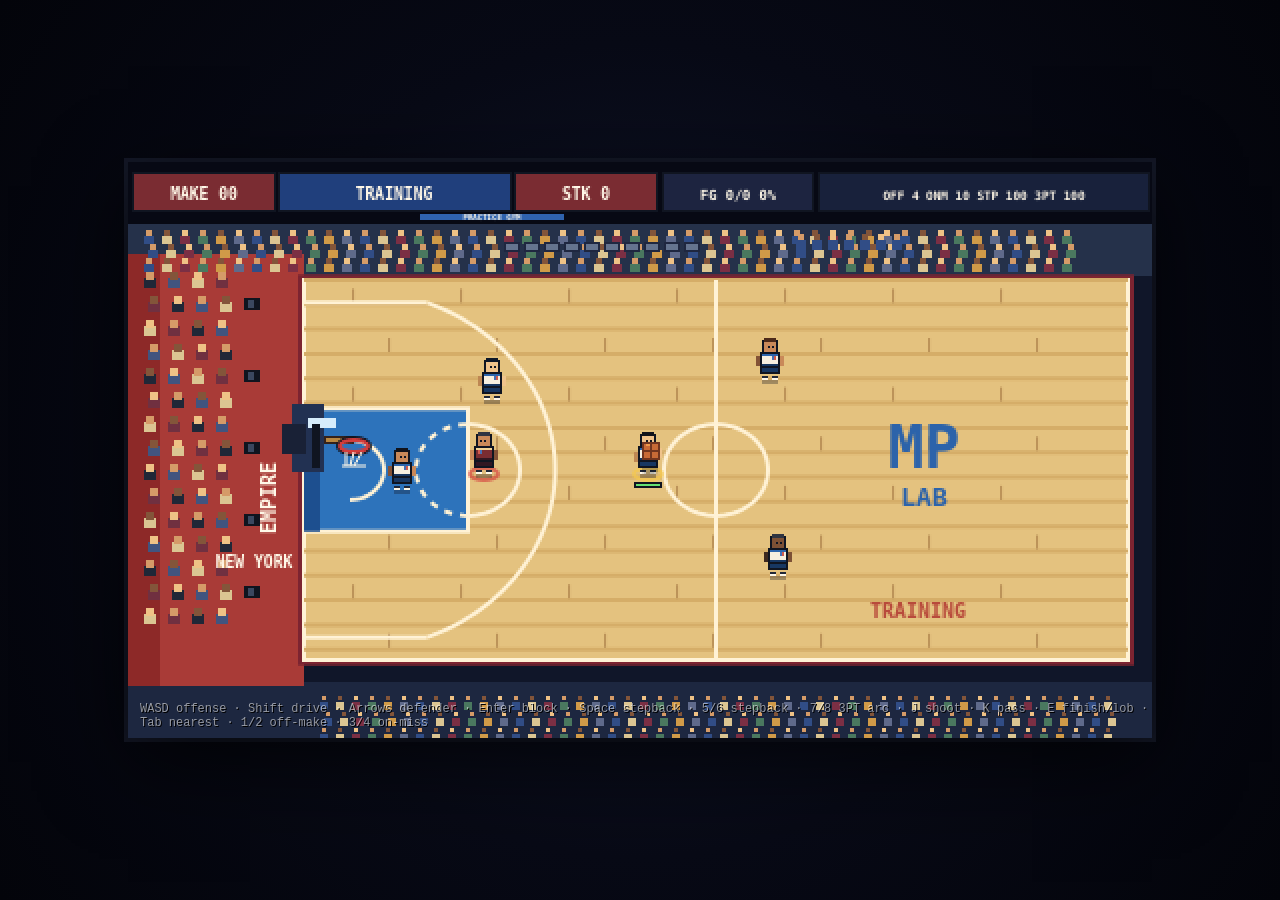
==== hooplab-training-reboot.html @ 099a9727 "actual first commit" ====
<!doctype html>
<html lang="en">
  <head>
    <meta charset="utf-8" />
    <meta name="viewport" content="width=device-width, initial-scale=1" />
    <title>HoopLab Training Reboot</title>
    <style>
      :root {
        --bg: #050711;
      }
      html, body {
        margin: 0;
        height: 100%; 
        background:
          radial-gradient(circle at center, #10162d 0%, #070915 52%, #03040a 100%);
        overflow: hidden;
        font-family: ui-monospace, SFMono-Regular, Menlo, Consolas, "Liberation Mono", monospace;
      }
      body {
        display: grid;
        place-items: center;
      }
      #shell {
        position: relative;
        width: min(100vw, 1024px);
        aspect-ratio: 16 / 9;
        box-shadow: 0 24px 80px rgba(0,0,0,.7), 0 0 0 4px #141827;
        background: #050711;
      }
      canvas {
        width: 100%;
        height: 100%;
        display: block;
        image-rendering: pixelated;
        image-rendering: crisp-edges;
      }
      #hint {
        position: absolute;
        left: 12px;
        bottom: 8px;
        color: rgba(255,255,255,.55);
        font-size: 12px;
        user-select: none;
        pointer-events: none;
        text-shadow: 1px 1px #000;
      }
    </style>
  </head> 
  <body>
    <div id="shell" tabindex="0">
      <canvas id="game" width="1024" height="576"></canvas>
      <div id="hint">WASD offense · Shift drive · Arrows defender · Enter block · Space stepback · 5/6 stepback · 7/8 3PT arc · J shoot · K pass · E finish/lob · Tab nearest · 1/2 off-make · 3/4 on-miss</div>
    </div>
    <script type="module">
// ===== config.js =====
const VW = 512;
const VH = 288;
const DISPLAY_W = 1024;
const DISPLAY_H = 576;
// Court markings are laid out to true NBA proportions.
// Scale: court width (sideline to sideline) = 50 ft = (bottom - top) = 216 px,
// so 1 ft = 4.32 px. All distances below are that scale measured from the
// baseline (x = left) or the centre line (y = centerY):
//   rim center        5.25 ft from baseline -> 88 + 22.7 = 111
//   backboard         4 ft   from baseline -> 88 + 17.3 = 105
//   free-throw line   19 ft  from baseline -> 88 + 82.1 = 170
//   lane (paint)      16 ft wide           -> +/- 34.6 about centerY = 119..189
//   free-throw circle 6 ft radius          -> 26 (drawn in render)
//   3-pt arc          23.75 ft radius      -> 103
//   restricted arc    4 ft radius          -> 17
//   center circle     6 ft radius          -> 26 (drawn in render)
const COURT = {
    left: 88,
    right: 500,
    top: 46,
    bottom: 262,
    centerX: 294,
    centerY: 154,
    rim: { x: 111, y: 154 },
    backboardX: 105,
    paintLeft: 88,
    paintRight: 170,
    paintTop: 119,
    paintBottom: 189,
    freeThrowX: 170,
    threeRadius: 103,
    restrictedRadius: 17,
    playableLeft: 98,
    playableRight: 490,
    playableTop: 56,
    playableBottom: 252
};
const GAME = {
    playerRadius: 5,
    walkSpeed: 76,
    sprintSpeed: 112,
    accel: 660,
    friction: 0.045,
    ballRadius: 4,
    maxChargeTime: 0.37,
    greenCenter: 0.76,
    passDurationMin: 0.15,
    passDurationMax: 0.42,
    lobDuration: 0.72,
    shotBaseDuration: 0.58,
    resetDelay: 0.85
};
const COLORS = {
    bg0: '#050711',
    crowdBack: '#101629',
    crowdSeat: '#242b43',
    sidelineBlue: '#1e4f91',
    sidelineBlueDark: '#12336b',
    hudInk: '#070914',
    hudBlue: '#203f7c',
    hudBlue2: '#2f62ad',
    hudRed: '#7a2c32',
    hudGold: '#cfa34a',
    ink: '#101521',
    ink2: '#17223b',
    brownInk: '#34221b',
    shadow: '#6a593f',
    wood0: '#e4c27f',
    wood1: '#d5ad68',
    wood2: '#f0d395',
    woodLine: '#b99057',
    line: '#fff2d5',
    lineDim: '#ead9b9',
    paint: '#2d73bb',
    paintDark: '#1d4f8f',
    jersey: '#f7efe0',
    jerseyShade: '#dad5c9',
    blue: '#2d65ad',
    blueDark: '#173762',
    skinLight: '#efc38b',
    skinLightShade: '#be8753',
    skinMed: '#c98959',
    skinMedShade: '#835236',
    skinDark: '#7d5135',
    skinDarkShade: '#3d281e',
    hairBlack: '#11131a',
    hairBrown: '#4c2a1a',
    hairCharcoal: '#2f3441',
    hairNavy: '#0c1628',
    ball: '#c86a36',
    ballDark: '#71351f',
    ballHi: '#ef9a4d',
    white: '#fff8e8',
    gold: '#f4c84d',
    green: '#65e071',
    red: '#d33d3c'
};

// ===== math.js =====
function clamp(v, lo, hi) {
    return Math.max(lo, Math.min(hi, v));
}
function lerp(a, b, t) {
    return a + (b - a) * t;
}
function invLerp(a, b, v) {
    return clamp((v - a) / (b - a), 0, 1);
}
function smoothstep(t) {
    t = clamp(t, 0, 1);
    return t * t * (3 - 2 * t);
}
function dist(a, b) {
    return Math.hypot(a.x - b.x, a.y - b.y);
}
function normalize(x, y) {
    const d = Math.hypot(x, y);
    if (d < 0.0001)
        return { x: 0, y: 0 };
    return { x: x / d, y: y / d };
}
function rand(min, max) {
    return min + Math.random() * (max - min);
}
function dot(a, b) {
    return a.x * b.x + a.y * b.y;
}

// ===== entities.js =====
const RESET_SPOTS = {
    PG: { x: 260, y: 154 },
    SG: { x: 321, y: 101 },
    SF: { x: 325, y: 212 },
    PF: { x: 182, y: 112 },
    C: { x: 137, y: 163 }
};
function makeCooldowns() {
    return { shoot: 0, pass: 0, lob: 0, dribble: 0, stepback: 0 };
}
function makeBall(x = 260, y = COURT.centerY) {
    return {
        x, y, z: 0,
        vx: 0, vy: 0, vz: 0,
        mode: 'loose',
        holderId: null,
        receiverId: null,
        shooterId: null,
        fromX: x,
        fromY: y,
        fromZ: 0,
        targetX: x,
        targetY: y,
        elapsed: 0,
        duration: 0.4,
        make: false,
        shotValue: 2,
        quality: 0,
        rimHit: false,
        shotStyle: 'miss',
        shotType: 'jumper',
        floater: false,
        arcScale: 0.8,
        touchedBoard: false,
        rimContacts: 0
    };
}
function rim() {
    return COURT.rim;
}

// ===== input.js =====
const KEY_MAP = {
    KeyW: 'up',
    KeyS: 'down',
    KeyA: 'left',
    KeyD: 'right',
    ArrowUp: 'defUp',
    ArrowDown: 'defDown',
    ArrowLeft: 'defLeft',
    ArrowRight: 'defRight',
    Enter: 'defBlock',
    Numpad0: 'defBlock',
    ShiftLeft: 'shift',
    ShiftRight: 'shift',
    KeyJ: 'shoot',
    KeyK: 'pass',
    KeyE: 'lob',
    KeyL: 'dribble',
    Space: 'stepback',
    Tab: 'switch',
    KeyR: 'reset',
    KeyP: 'pause',
    Digit1: 'offMakeDown',
    Digit2: 'offMakeUp',
    Digit3: 'onMissDown',
    Digit4: 'onMissUp',
    Digit5: 'stepbackDown',
    Digit6: 'stepbackUp',
    Digit7: 'threeArcDown',
    Digit8: 'threeArcUp'
};
class Input {
    down = new Set();
    pressed = new Set();
    released = new Set();
    constructor() {
        window.addEventListener('keydown', (e) => {
            const key = KEY_MAP[e.code];
            if (!key)
                return;
            if (key === 'switch' || key === 'stepback')
                e.preventDefault();
            if (!this.down.has(key))
                this.pressed.add(key);
            this.down.add(key);
        });
        window.addEventListener('keyup', (e) => {
            const key = KEY_MAP[e.code];
            if (!key)
                return;
            this.down.delete(key);
            this.released.add(key);
        });
        window.addEventListener('blur', () => {
            this.down.clear();
            this.pressed.clear();
            this.released.clear();
        });
    }
    axis() {
        const x = (this.down.has('right') ? 1 : 0) - (this.down.has('left') ? 1 : 0);
        const y = (this.down.has('down') ? 1 : 0) - (this.down.has('up') ? 1 : 0);
        return normalize(x, y);
    }
    defenderAxis() {
        const x = (this.down.has('defRight') ? 1 : 0) - (this.down.has('defLeft') ? 1 : 0);
        const y = (this.down.has('defDown') ? 1 : 0) - (this.down.has('defUp') ? 1 : 0);
        return normalize(x, y);
    }
    isDown(k) {
        return this.down.has(k);
    }
    justPressed(k) {
        return this.pressed.has(k);
    }
    justReleased(k) {
        return this.released.has(k);
    }
    endFrame() {
        this.pressed.clear();
        this.released.clear();
    }
}

// ===== physics.js =====
const HOOP_Z = 13;
const RIM_RADIUS = 7.5;
function triggerNet(state, strength, side) {
    state.netTimer = Math.max(state.netTimer, strength);
    state.netSide = clamp(side, -1, 1);
}
function finishMake(state, style, side) {
    const b = state.ball;
    state.makes += 1;
    state.streak += 1;
    state.message = { text: b.shotValue === 3 ? 'SPLASH +3' : 'BUCKET +2', ttl: 1.0 };
    const shooter = state.players.find(p => p.id === b.shooterId);
    if (shooter)
        startAction(shooter, 'celebrate', 0.42);
    triggerNet(state, style === 'swish' ? 0.56 : style === 'rim' ? 0.42 : 0.36, side);
    b.mode = 'made';
    b.fromX = b.x;
    b.fromY = b.y;
    b.fromZ = Math.max(2, b.z);
    b.targetX = rim().x + 3 + side * 1.5;
    b.targetY = rim().y + 12;
    b.elapsed = 0;
    b.duration = style === 'swish' ? 0.24 : 0.3;
    b.vx = 0;
    b.vy = 0;
    b.vz = -16;
    state.resetTimer = GAME.resetDelay;
}
function startRimRoll(state) {
    const b = state.ball;
    const hoopX = rim().x + 2;
    const hoopY = rim().y;
    b.mode = 'rimroll';
    b.elapsed = 0;
    b.duration = 0.48;
    b.fromX = Math.atan2(b.y - hoopY, b.x - hoopX);
    b.fromY = Math.random() < 0.5 ? -1 : 1; // spin direction
    b.fromZ = HOOP_Z + 1;
    b.targetX = hoopX;
    b.targetY = hoopY;
    b.rimContacts += 1;
    state.message = { text: 'AROUND THE RIM', ttl: 0.45 };
    state.screenShake = 0.12;
}
function actionProgress(p) {
    if (p.actionDuration <= 0)
        return 1;
    return clamp(p.actionElapsed / p.actionDuration, 0, 1);
}
function startAction(p, state, duration) {
    p.animState = state;
    p.actionElapsed = 0;
    p.actionDuration = duration;
}
function updatePlayerTimers(p, dt) {
    p.anim += dt;
    p.actionElapsed += dt;
    for (const key of Object.keys(p.cooldowns)) {
        p.cooldowns[key] = Math.max(0, p.cooldowns[key] - dt);
    }
    if (p.actionElapsed >= p.actionDuration) {
        if (p.animState === 'shoot' || p.animState === 'turnshot' || p.animState === 'pass' || p.animState === 'catch' || p.animState === 'layup' || p.animState === 'dunk' || p.animState === 'cross' || p.animState === 'stepback' || p.animState === 'block' || p.animState === 'drive') {
            p.animState = p.hasBall ? 'dribble' : 'idle';
            p.actionElapsed = 0;
            p.actionDuration = 0.01;
        }
        else if (p.animState === 'celebrate') {
            p.animState = p.hasBall ? 'dribble' : 'idle';
            p.actionElapsed = 0;
            p.actionDuration = 0.01;
        }
    }
}
function keepOnCourt(p) {
    p.x = clamp(p.x, COURT.playableLeft, COURT.playableRight);
    p.y = clamp(p.y, COURT.playableTop, COURT.playableBottom);
}
function resetTraining(state, message = 'TRAINING GROUND') {
    for (const p of state.players) {
        const spot = RESET_SPOTS[p.role];
        p.x = spot.x;
        p.y = spot.y;
        p.vx = 0;
        p.vy = 0;
        p.facingX = -1;
        p.facingY = 0;
        p.homeX = spot.x;
        p.homeY = spot.y;
        p.targetX = spot.x;
        p.targetY = spot.y;
        p.cutTimer = rand(0.8, 2.4);
        p.stamina = 1;
        p.pivotLocked = false;
        p.driveTimer = 0;
        p.controlled = p.role === 'PG';
        p.hasBall = p.role === 'PG';
        p.animState = p.hasBall ? 'dribble' : 'idle';
        p.actionElapsed = 0;
        p.actionDuration = 0.01;
        p.cooldowns = { shoot: 0, pass: 0, lob: 0, dribble: 0, stepback: 0 };
    }
    state.defender.x = 178;
    state.defender.y = COURT.centerY;
    state.defender.vx = 0;
    state.defender.vy = 0;
    state.defender.facingX = 1;
    state.defender.facingY = 0;
    state.defender.homeX = state.defender.x;
    state.defender.homeY = state.defender.y;
    state.defender.targetX = state.defender.x;
    state.defender.targetY = state.defender.y;
    state.defender.stamina = 1;
    state.defender.pivotLocked = false;
    state.defender.driveTimer = 0;
    state.defender.controlled = false;
    state.defender.hasBall = false;
    state.defender.animState = 'idle';
    state.defender.actionElapsed = 0;
    state.defender.actionDuration = 0.01;
    state.defender.cooldowns = { shoot: 0, pass: 0, lob: 0, dribble: 0, stepback: 0 };
    const pg = state.players.find(p => p.role === 'PG');
    if (!pg)
        throw new Error('No point guard');
    state.controlledId = pg.id;
    state.ball = {
        x: pg.x - 7,
        y: pg.y + 1,
        z: 5,
        vx: 0,
        vy: 0,
        vz: 0,
        mode: 'held',
        holderId: pg.id,
        receiverId: null,
        shooterId: null,
        fromX: pg.x,
        fromY: pg.y,
        fromZ: 0,
        targetX: pg.x,
        targetY: pg.y,
        elapsed: 0,
        duration: 0.4,
        make: false,
        shotValue: 2,
        quality: 0,
        rimHit: false,
        shotStyle: 'miss',
        shotType: 'jumper',
        floater: false,
        arcScale: 0.8,
        touchedBoard: false,
        rimContacts: 0
    };
    state.shotCharge = null;
    state.pendingShot = null;
    state.resetTimer = 0;
    state.screenShake = 0;
    state.message = { text: message, ttl: 1.0 };
    state.netTimer = 0;
    state.netSide = 0;
}
function handBallTo(state, receiver, showMessage = 'CATCH') {
    for (const p of state.players) {
        p.hasBall = false;
        p.controlled = p.id === receiver.id;
    }
    receiver.hasBall = true;
    receiver.controlled = true;
    receiver.pivotLocked = false;
    receiver.driveTimer = 0;
    receiver.animState = 'catch';
    receiver.actionElapsed = 0;
    receiver.actionDuration = 0.16;
    state.controlledId = receiver.id;
    state.ball.mode = 'held';
    state.ball.holderId = receiver.id;
    state.ball.receiverId = null;
    state.ball.shooterId = null;
    state.message = { text: showMessage, ttl: 0.45 };
}
function resolveSpacing(players) {
    for (let i = 0; i < players.length; i++) {
        const a = players[i];
        if (!a)
            continue;
        for (let j = i + 1; j < players.length; j++) {
            const b = players[j];
            if (!b)
                continue;
            const dx = b.x - a.x;
            const dy = b.y - a.y;
            const len = Math.hypot(dx, dy) || 0.0001;
            const min = a.radius + b.radius + 1;
            if (len < min) {
                const nx = dx / len;
                const ny = dy / len;
                const push = (min - len) * 0.48;
                a.x -= nx * push;
                a.y -= ny * push;
                b.x += nx * push;
                b.y += ny * push;
            }
        }
    }
    for (const p of players)
        keepOnCourt(p);
}
function beginPass(state, passer, receiver, lob = false) {
    passer.hasBall = false;
    state.pendingShot = null;
    passer.pivotLocked = false;
    passer.driveTimer = 0;
    passer.cooldowns.pass = 0.24;
    if (lob)
        passer.cooldowns.lob = 0.76;
    startAction(passer, 'pass', 0.18);
    const b = state.ball;
    b.mode = lob ? 'lob' : 'pass';
    b.holderId = null;
    b.receiverId = receiver.id;
    b.shooterId = null;
    b.fromX = passer.x + passer.facingX * 7;
    b.fromY = passer.y - 7;
    b.fromZ = lob ? 12 : 9;
    b.x = b.fromX;
    b.y = b.fromY;
    b.z = b.fromZ;
    b.targetX = receiver.x;
    b.targetY = receiver.y - 3;
    b.elapsed = 0;
    b.duration = lob ? GAME.lobDuration : clamp(dist(passer, receiver) / 410, GAME.passDurationMin, GAME.passDurationMax);
    state.message = { text: lob ? 'LOB' : 'PASS', ttl: 0.5 };
}
function beginShot(state, shooter, charge01, forcedFinish = false, selectedShotType = 'jumper', floater = false) {
    const goal = rim();
    const hoopX = goal.x + 2;
    const hoopY = goal.y;
    const d = dist(shooter, goal);
    const dunk = forcedFinish || selectedShotType === 'dunk';
    const layup = !dunk && selectedShotType === 'layup';
    const isThree = d > COURT.threeRadius + 4;
    shooter.hasBall = false;
    state.pendingShot = null;
    shooter.pivotLocked = false;
    shooter.driveTimer = 0;
    shooter.cooldowns.shoot = 0.38;
    startAction(shooter, dunk ? 'dunk' : layup ? 'layup' : 'shoot', dunk ? 0.38 : layup ? 0.34 : 0.28);
    const b = state.ball;
    b.mode = 'shot';
    b.holderId = null;
    b.receiverId = null;
    b.shooterId = shooter.id;
    b.fromX = shooter.x + shooter.facingX * 6;
    b.fromY = shooter.y - (dunk || layup ? 13 : 10);
    b.fromZ = dunk ? HOOP_Z + 13 : layup ? 18 : 14;
    b.x = b.fromX;
    b.y = b.fromY;
    b.z = b.fromZ;
    b.elapsed = 0;
    b.duration = dunk ? 0.30 : layup ? 0.36 : clamp(GAME.shotBaseDuration + d / 900, 0.5, 0.82);
    b.rimHit = false;
    b.touchedBoard = false;
    b.rimContacts = 0;
    b.shotValue = isThree ? 3 : 2;
    b.shotType = dunk ? 'dunk' : layup ? 'layup' : 'jumper';
    b.floater = floater && b.shotType === 'jumper';
    b.arcScale = b.shotType === 'jumper' ? clamp(state.shotArcPower + rand(-0.10, 0.10), 0.35, 1.25) : 1;
    const error = charge01 - GAME.greenCenter; // positive = late/strong; negative = early/short
    const absError = Math.abs(error);
    // Closer shots get a wider 'slightly off' timing window.
    const slightWindow = dunk ? 0.22 : layup ? 0.16 : d < 70 ? 0.12 : isThree ? 0.08 : 0.10;
    const overshot = error > slightWindow;
    const short = error < -slightWindow;
    const severeMistime = clamp((absError - (slightWindow + 0.08)) / 0.32, 0, 1);
    const timingScore = 1 - clamp(absError / (slightWindow + 0.30), 0, 1);
    const movePenalty = clamp(Math.hypot(shooter.vx, shooter.vy) / 500, 0, 0.1);
    // Tunable shot probability model:
    // - onMissChance controls how often an accurately-timed shot can still miss.
    // - offMakeChance controls bailout makes when the release is a decent amount off.
    const perfectBase = dunk ? 0.995 : layup ? 0.985 : d < 70 ? 0.90 : isThree ? 0.56 : 0.74;
    const onTargetMake = clamp(perfectBase - state.onMissChance - movePenalty * 0.75, 0.02, 0.995);
    let makeChance;
    if (dunk) {
        makeChance = 0.995;
    }
    else if (layup) {
        // Layups remain nearly automatic unless the slider is genuinely bad,
        // and their forgiving window is intentionally wider.
        const layupFalloff = clamp((absError - slightWindow) / 0.26, 0, 1);
        makeChance = clamp(onTargetMake - layupFalloff * 0.80, 0.05, 0.99);
    }
    else {
        // Normal jumpers drop off sharply once the release is beyond the distance-adjusted slight window.
        const falloffRange = d < 70 ? 0.26 : isThree ? 0.18 : 0.22;
        const offSeverity = clamp((absError - slightWindow) / falloffRange, 0, 1);
        const sharpFalloff = offSeverity * offSeverity;
        const bailout = state.offMakeChance * (isThree ? 0.72 : d < 70 ? 1.25 : 1.0);
        makeChance = clamp(onTargetMake * (1 - sharpFalloff) + bailout * sharpFalloff, 0.005, 0.99);
    }
    // Tiny randomness only. The adjustable variables carry the real tuning now.
    makeChance = clamp(makeChance + rand(-0.012, 0.012), 0.005, dunk ? 0.995 : 0.99);
    b.quality = makeChance;
    b.make = Math.random() < makeChance;
    state.attempts += 1;
    const roll = Math.random();
    if (dunk) {
        b.shotStyle = 'swish';
    }
    else if (layup) {
        if (b.make)
            b.shotStyle = roll < 0.72 ? 'bank' : roll < 0.93 ? 'rim' : 'swish';
        else
            b.shotStyle = roll < 0.56 ? 'bank' : roll < 0.88 ? 'rim' : 'miss';
    }
    else if (b.make) {
        if (overshot)
            b.shotStyle = roll < 0.44 ? 'bank' : roll < 0.78 ? 'rim' : 'swish';
        else if (short)
            b.shotStyle = roll < 0.58 ? 'rim' : roll < 0.9 ? 'swish' : 'bank';
        else
            b.shotStyle = roll < 0.62 ? 'swish' : roll < 0.86 ? 'rim' : 'bank';
    }
    else {
        if (overshot)
            b.shotStyle = roll < 0.46 ? 'bank' : roll < 0.88 ? 'rim' : 'miss';
        else if (short)
            b.shotStyle = roll < 0.72 ? 'rim' : roll < 0.94 ? 'miss' : 'bank';
        else
            b.shotStyle = roll < 0.68 ? 'rim' : roll < 0.82 ? 'bank' : 'miss';
    }
    // Restore the high arcade arc, but aim the endpoint based on timing.
    // Late/strong releases tend to go long/backboard. Early/short releases tend front/side rim.
    const powerBias = clamp(error / 0.28, -1, 1);
    const sideNoise = rand(-1, 1) * (2.0 + absError * 13 + (isThree ? 2.5 : 0));
    if (b.shotStyle === 'bank') {
        b.targetX = COURT.backboardX + 2 + rand(-1, 1);
        b.targetY = clamp(hoopY + sideNoise * 0.75 + (short ? rand(-3, 3) : 0), COURT.paintTop + 8, COURT.paintBottom - 8);
    }
    else if (b.shotStyle === 'rim') {
        if (short) {
            // Short releases should side-rim a bit more often than front-rim.
            const sideRim = Math.random() < 0.62;
            if (sideRim) {
                b.targetX = hoopX + (b.make ? rand(0.5, 2.5) : rand(1.5, 4.5));
                b.targetY = hoopY + (Math.random() < 0.5 ? -1 : 1) * rand(7.5, 13.5);
            }
            else {
                b.targetX = hoopX + (b.make ? rand(2.5, 5.0) : rand(6.0, 10.5));
                b.targetY = hoopY + rand(-4.0, 4.0);
            }
        }
        else if (overshot) {
            // Strong releases lean back-rim / long with some side drift.
            const backSide = Math.random() < 0.4;
            b.targetX = hoopX - (b.make ? rand(1.0, 3.0) : rand(4.5, 8.5));
            b.targetY = hoopY + (backSide ? (Math.random() < 0.5 ? -1 : 1) * rand(5.0, 10.0) : rand(-4.0, 4.0));
        }
        else {
            b.targetX = hoopX - powerBias * 8 + (b.make ? rand(-2.2, 2.2) : rand(-3.5, 3.5));
            b.targetY = hoopY + sideNoise;
        }
    }
    else if (b.shotStyle === 'miss') {
        if (short) {
            b.targetX = hoopX + rand(12, 24); // front rim / short airball from shooting side
            b.targetY = hoopY + rand(-10, 10);
        }
        else if (overshot) {
            b.targetX = hoopX - rand(10, 20); // long / behind rim
            b.targetY = hoopY + rand(-9, 9);
        }
        else {
            b.targetX = hoopX + rand(-12, 12);
            b.targetY = hoopY + rand(-12, 12);
        }
    }
    else {
        b.targetX = hoopX + rand(-1.5, 1.5) - powerBias * 1.4;
        b.targetY = hoopY + rand(-1.8, 1.8) + sideNoise * 0.12;
    }
    if (dunk) {
        b.shotStyle = 'swish';
        b.targetX = hoopX + rand(-0.4, 0.4);
        b.targetY = hoopY + rand(-0.6, 0.6);
        b.duration = 0.30;
    }
    else if (layup) {
        const side = Math.random() < 0.5 ? -1 : 1;
        if (b.shotStyle === 'bank') {
            b.targetX = COURT.backboardX + rand(1.0, 3.0);
            b.targetY = clamp(hoopY + side * rand(4.0, 11.0) + (overshot ? rand(-2, 2) : 0), COURT.paintTop + 8, COURT.paintBottom - 8);
            b.duration = 0.22 + rand(0, 0.05);
        }
        else if (b.shotStyle === 'rim') {
            b.targetX = hoopX + rand(-1.5, 3.5);
            b.targetY = hoopY + side * rand(4.0, 9.5);
            b.duration = 0.24 + rand(0, 0.06);
        }
        else if (b.shotStyle === 'miss') {
            b.targetX = hoopX + (short ? rand(6, 14) : rand(-5, 9));
            b.targetY = hoopY + side * rand(6, 14);
            b.duration = 0.24 + rand(0, 0.06);
        }
        else {
            b.targetX = hoopX + rand(-1.2, 1.2);
            b.targetY = hoopY + side * rand(1.5, 4.0);
            b.duration = 0.23 + rand(0, 0.05);
        }
    }
    if (dunk)
        state.message = { text: 'HAMMER!', ttl: 0.8 };
    else if (layup)
        state.message = { text: 'LAYUP', ttl: 0.7 };
    else if (overshot)
        state.message = { text: 'STRONG', ttl: 0.55 };
    else if (short)
        state.message = { text: 'SHORT', ttl: 0.55 };
    else if (absError <= slightWindow * 0.42)
        state.message = { text: 'GREEN', ttl: 0.75 };
    else if (absError <= slightWindow)
        state.message = { text: 'GOOD', ttl: 0.65 };
    else
        state.message = { text: 'OFF TIMING', ttl: 0.65 };
}
function beginLooseBall(state, x, y, z, vx, vy, vz) {
    const b = state.ball;
    b.mode = 'loose';
    b.holderId = null;
    b.receiverId = null;
    b.shooterId = null;
    b.x = clamp(x, COURT.playableLeft, COURT.playableRight);
    b.y = clamp(y, COURT.playableTop, COURT.playableBottom);
    b.z = z;
    b.vx = vx;
    b.vy = vy;
    b.vz = vz;
}
function updateTeammates(state, dt) {
    const holder = state.players.find(p => p.hasBall);
    for (const p of state.players) {
        if (p.controlled)
            continue;
        p.cutTimer -= dt;
        if (p.cutTimer <= 0) {
            if (holder && p.role !== 'PG' && Math.random() < 0.44) {
                p.targetX = clamp(COURT.rim.x + rand(35, 145), COURT.playableLeft, COURT.playableRight);
                p.targetY = clamp(p.homeY + rand(-24, 24), COURT.playableTop, COURT.playableBottom);
            }
            else {
                p.targetX = p.homeX + rand(-16, 16);
                p.targetY = p.homeY + rand(-12, 12);
            }
            p.cutTimer = rand(1.15, 2.6);
        }
        if (p.hasBall)
            continue;
        const to = normalize(p.targetX - p.x, p.targetY - p.y);
        const d = Math.hypot(p.targetX - p.x, p.targetY - p.y);
        const accel = d > 8 ? 340 : 120;
        p.vx += to.x * accel * dt;
        p.vy += to.y * accel * dt;
        const max = d > 8 ? 58 : 22;
        const v = Math.hypot(p.vx, p.vy);
        if (v > max) {
            p.vx = (p.vx / v) * max;
            p.vy = (p.vy / v) * max;
        }
        if (v > 4) {
            p.facingX = p.vx / v;
            p.facingY = p.vy / v;
            if (p.actionElapsed >= p.actionDuration)
                p.animState = d > 8 ? 'run' : 'idle';
        }
    }
}
function updateHeldBall(state) {
    const b = state.ball;
    const holder = state.players.find(p => p.id === b.holderId);
    if (!holder)
        return;
    const charge = state.shotCharge?.playerId === holder.id ? clamp(state.shotCharge.elapsed / GAME.maxChargeTime, 0, 1) : 0;
    const dir = holder.facingX >= 0 ? 1 : -1;
    const speed = Math.hypot(holder.vx, holder.vy);
    const wave = Math.sin(holder.anim * (speed > 30 ? 13 : 8));
    const side = holder.cooldowns.dribble > 0.2 ? (holder.cooldowns.dribble > 0.42 ? 1 : -1) : (wave > 0 ? 1 : -1);
    if (charge > 0) {
        b.x = holder.x + dir * (5 + charge * 3);
        b.y = holder.y - 13 - charge * 5;
        b.z = 10 + charge * 10;
        return;
    }
    if (holder.animState === 'turnshot') {
        b.x = holder.x + dir * 5.5;
        b.y = holder.y - 12;
        b.z = 13;
        return;
    }
    if (holder.animState === 'catch') {
        b.x = holder.x + dir * 6;
        b.y = holder.y - 9;
        b.z = 10;
        return;
    }
    if (holder.animState === 'drive') {
        const t = actionProgress(holder);
        const gather = Math.sin(t * Math.PI);
        // Drive gather: ball is held tight and simply moves with the player.
        b.x = holder.x + dir * (5.0 + gather * 0.7);
        b.y = holder.y - 9.5 - gather * 0.7;
        b.z = 10.5 + gather * 1.1;
        return;
    }
    if (holder.animState === 'layup' || holder.animState === 'dunk') {
        const t = actionProgress(holder);
        b.x = holder.x + dir * (6 + t * 3);
        b.y = holder.y - 12 - t * 5;
        b.z = 16 + t * 8;
        return;
    }
    const bounce = Math.abs(wave) * (speed > 30 ? 6.5 : 5);
    b.x = holder.x + dir * 4 + side * 5;
    b.y = holder.y - 2 + (speed > 20 ? 1 : 0);
    b.z = 2.5 + bounce;
}
function updateBall(state, dt) {
    const b = state.ball;
    if (b.mode === 'held') {
        updateHeldBall(state);
        return;
    }
    if (b.mode === 'pass' || b.mode === 'lob') {
        const receiver = state.players.find(p => p.id === b.receiverId);
        if (receiver) {
            b.targetX = receiver.x;
            b.targetY = receiver.y - 3;
        }
        b.elapsed += dt;
        const t = clamp(b.elapsed / b.duration, 0, 1);
        const eased = smoothstep(t);
        b.x = lerp(b.fromX, b.targetX, eased);
        b.y = lerp(b.fromY, b.targetY, eased);
        b.z = lerp(b.fromZ, 8, t) + Math.sin(Math.PI * t) * (b.mode === 'lob' ? 40 : 10);
        if (receiver && t >= 1) {
            handBallTo(state, receiver, b.mode === 'lob' ? 'LOB CATCH' : 'CATCH');
            if (b.mode === 'lob' && dist(receiver, rim()) < 43)
                beginShot(state, receiver, 0.82, true);
        }
        return;
    }
    if (b.mode === 'shot') {
        b.elapsed += dt;
        const t = clamp(b.elapsed / b.duration, 0, 1);
        const eased = smoothstep(t);
        if (b.shotType === 'dunk') {
            const hoopX = rim().x + 2;
            const hoopY = rim().y;
            const gatherT = clamp(t / 0.55, 0, 1);
            const slamT = clamp((t - 0.55) / 0.45, 0, 1);
            if (t < 0.55) {
                const e = smoothstep(gatherT);
                b.x = lerp(b.fromX, hoopX - 1.0, e);
                b.y = lerp(b.fromY, hoopY + rand(-0.2, 0.2), e);
                b.z = lerp(b.fromZ, HOOP_Z + 14, e) + Math.sin(Math.PI * gatherT) * 2.0;
            }
            else {
                const e = smoothstep(slamT);
                b.x = lerp(hoopX - 1.0, b.targetX, e);
                b.y = lerp(hoopY, b.targetY, e);
                b.z = lerp(HOOP_Z + 14, HOOP_Z - 1, e);
            }
        }
        else {
            b.x = lerp(b.fromX, b.targetX, eased);
            b.y = lerp(b.fromY, b.targetY, eased);
        }
        let high;
        let endZ;
        if (b.shotType === 'dunk') {
            high = 0;
            endZ = HOOP_Z - 1;
        }
        else if (b.shotType === 'layup') {
            high = b.touchedBoard ? 4 : (b.shotStyle === 'bank' ? 6 : 9);
            endZ = b.touchedBoard ? HOOP_Z : (b.shotStyle === 'bank' ? HOOP_Z + 3 : HOOP_Z);
        }
        else {
            // High arc for normal jumpers only. Bank follow-ups use a smaller follow-through arc.
            high = (b.touchedBoard ? 12 : 42 + (b.shotValue === 3 ? 22 : 8)) * b.arcScale;
            endZ = b.touchedBoard ? HOOP_Z : (b.shotStyle === 'bank' ? HOOP_Z + 5 : HOOP_Z);
        }
        if (b.shotType !== 'dunk')
            b.z = lerp(b.fromZ, endZ, t) + Math.sin(Math.PI * t) * high;
        if (t >= 1) {
            const hoopX = rim().x + 2;
            const hoopY = rim().y;
            // Bank shot: first arc hits board, second small arc goes to rim. No flat shot path.
            if (b.shotStyle === 'bank' && !b.touchedBoard) {
                b.touchedBoard = true;
                b.rimHit = true;
                b.fromX = b.x;
                b.fromY = b.y;
                b.fromZ = b.z;
                b.targetX = hoopX + (b.make ? rand(-1.5, 1.5) : rand(4, 10));
                b.targetY = hoopY + (b.make ? rand(-2.5, 2.5) : rand(-6, 6));
                b.elapsed = 0;
                b.duration = b.shotType === 'layup' ? 0.15 : 0.26;
                state.message = { text: b.shotType === 'layup' ? 'BANK' : 'GLASS', ttl: 0.35 };
                state.screenShake = 0.14;
                return;
            }
            if (b.make) {
                if (b.shotStyle === 'rim') {
                    startRimRoll(state);
                }
                else {
                    finishMake(state, b.shotStyle, clamp((b.y - hoopY) / 6, -1, 1));
                }
            }
            else {
                state.streak = 0;
                const out = normalize(b.x - hoopX || 1, b.y - hoopY);
                const force = b.shotStyle === 'bank' ? 82 : 62 + (1 - b.quality) * 94;
                const side = rand(-0.35, 0.35);
                const vx = out.x * force + -out.y * side * force;
                const vy = out.y * force + out.x * side * force;
                const vz = b.shotStyle === 'bank' ? 16 : 22 + (1 - b.quality) * 24;
                const sideOffset = Math.abs(b.y - hoopY);
                const missText = b.shotStyle === 'bank' ? 'OFF GLASS' :
                    b.shotStyle === 'miss' ? (b.x > hoopX ? 'AIRBALL SHORT' : 'LONG') :
                        sideOffset > 5.5 ? 'SIDE RIM' :
                            b.x > hoopX + 5 ? 'FRONT RIM' :
                                b.x < hoopX - 5 ? 'BACK RIM' :
                                    'SIDE RIM';
                state.message = { text: missText, ttl: 0.85 };
                state.screenShake = b.shotStyle === 'rim' ? 0.22 : 0.14;
                beginLooseBall(state, b.x, b.y, 14, vx, vy, vz);
            }
        }
        return;
    }
    if (b.mode === 'rimroll') {
        b.elapsed += dt;
        const t = clamp(b.elapsed / b.duration, 0, 1);
        const hoopX = rim().x + 2;
        const hoopY = rim().y;
        const spin = b.fromY || 1;
        const angle = b.fromX + spin * Math.PI * 1.35 * t;
        const r = RIM_RADIUS - 2.3 - t * 2.4;
        b.x = hoopX + Math.cos(angle) * r;
        b.y = hoopY + Math.sin(angle) * r * 0.56;
        b.z = HOOP_Z + 1 - t * 2.5;
        if (t >= 1) {
            finishMake(state, 'rim', clamp((b.y - hoopY) / 6, -1, 1));
        }
        return;
    }
    if (b.mode === 'made') {
        b.elapsed += dt;
        const t = clamp(b.elapsed / b.duration, 0, 1);
        const eased = smoothstep(t);
        b.x = lerp(b.fromX, b.targetX, eased);
        b.y = lerp(b.fromY, b.targetY, eased);
        b.z = lerp(b.fromZ, 0, t);
        if (t >= 1) {
            // Keep the ball settled below the net until the training reset triggers.
            b.x = b.targetX;
            b.y = b.targetY;
            b.z = 0;
            b.vx = 0;
            b.vy = 0;
            b.vz = 0;
        }
        return;
    }
    // Loose ball physics.
    b.vx *= Math.pow(0.15, dt);
    b.vy *= Math.pow(0.15, dt);
    b.vz -= 118 * dt;
    b.x += b.vx * dt;
    b.y += b.vy * dt;
    b.z += b.vz * dt;
    if (b.z <= 0) {
        b.z = 0;
        b.vz *= -0.45;
        b.vx *= 0.75;
        b.vy *= 0.75;
    }
    if (b.x < COURT.playableLeft || b.x > COURT.playableRight)
        b.vx *= -0.55;
    if (b.y < COURT.playableTop || b.y > COURT.playableBottom)
        b.vy *= -0.55;
    b.x = clamp(b.x, COURT.playableLeft, COURT.playableRight);
    b.y = clamp(b.y, COURT.playableTop, COURT.playableBottom);
    for (const p of state.players) {
        if (dist(p, b) < p.radius + 5 && b.z < 14 && state.resetTimer <= 0) {
            handBallTo(state, p, 'BOARD');
            break;
        }
    }
}

// ===== render.js =====
class Renderer {
    canvas;
    screen;
    buffer;
    ctx;
    // Fixed camera pitch chosen from in-game tuning.
    topScale = 0.88;
    courtScreenCenterY = 154;
    constructor(canvas) {
        this.canvas = canvas;
        this.canvas.width = DISPLAY_W;
        this.canvas.height = DISPLAY_H;
        const screen = canvas.getContext('2d');
        if (!screen)
            throw new Error('Canvas unavailable');
        this.screen = screen;
        this.buffer = document.createElement('canvas');
        this.buffer.width = VW;
        this.buffer.height = VH;
        const ctx = this.buffer.getContext('2d');
        if (!ctx)
            throw new Error('Buffer unavailable');
        this.ctx = ctx;
        this.ctx.imageSmoothingEnabled = false;
        this.screen.imageSmoothingEnabled = false;
    }
    draw(state) {
        const ctx = this.ctx;
        ctx.save();
        ctx.clearRect(0, 0, VW, VH);
        const shake = state.screenShake > 0 ? Math.round(Math.sin(performance.now() * 0.06) * state.screenShake * 3) : 0;
        ctx.translate(shake, 0);
        this.drawArena();
        this.drawCourt(state);
        this.drawHoopBack();
        this.drawPlayerMarker(state);
        this.drawPlayers(state);
        this.drawBall(state.ball);
        this.drawHoopFront(state);
        this.drawHud(state);
        if (state.paused)
            this.drawPause();
        ctx.restore();
        this.screen.save();
        this.screen.imageSmoothingEnabled = false;
        this.screen.fillStyle = COLORS.bg0;
        this.screen.fillRect(0, 0, DISPLAY_W, DISPLAY_H);
        this.screen.drawImage(this.buffer, 0, 0, DISPLAY_W, DISPLAY_H);
        this.screen.restore();
    }
    px(x, y, w, h, color) {
        if (color)
            this.ctx.fillStyle = color;
        this.ctx.fillRect(Math.round(x), Math.round(y), Math.round(w), Math.round(h));
    }
    text(text, x, y, color, size = 6, align = 'center') {
        const ctx = this.ctx;
        ctx.fillStyle = color;
        ctx.font = `bold ${size}px monospace`;
        ctx.textAlign = align;
        ctx.textBaseline = 'alphabetic';
        ctx.fillText(text, Math.round(x), Math.round(y));
    }
    outlineRect(x, y, w, h, fill, outline = COLORS.ink) {
        this.px(x - 1, y - 1, w + 2, h + 2, outline);
        this.px(x, y, w, h, fill);
    }
    project(x, y, z = 0) {
        // True pitch/rotation approximation around the court's x-axis.
        // Important: x is unchanged. The entire world rotates only through vertical compression.
        const yFromCenter = y - COURT.centerY;
        const zScale = 1.08 + (1 - this.topScale) * 0.35;
        return {
            x,
            y: this.courtScreenCenterY + yFromCenter * this.topScale - z * zScale
        };
    }
    polygon(points, fill, stroke, lineWidth = 2) {
        const ctx = this.ctx;
        ctx.beginPath();
        ctx.moveTo(points[0].x, points[0].y);
        for (let i = 1; i < points.length; i++)
            ctx.lineTo(points[i].x, points[i].y);
        ctx.closePath();
        if (fill) {
            ctx.fillStyle = fill;
            ctx.fill();
        }
        if (stroke) {
            ctx.strokeStyle = stroke;
            ctx.lineWidth = lineWidth;
            ctx.stroke();
        }
    }
    polyline(points, stroke, lineWidth = 2, dash = []) {
        const ctx = this.ctx;
        ctx.save();
        ctx.beginPath();
        ctx.setLineDash(dash);
        ctx.strokeStyle = stroke;
        ctx.lineWidth = lineWidth;
        ctx.moveTo(points[0].x, points[0].y);
        for (let i = 1; i < points.length; i++)
            ctx.lineTo(points[i].x, points[i].y);
        ctx.stroke();
        ctx.restore();
    }
    projectedRect(left, top, right, bottom) {
        return [
            this.project(left, top),
            this.project(right, top),
            this.project(right, bottom),
            this.project(left, bottom)
        ];
    }
    projectedArc(cx, cy, r, a0, a1, steps = 56) {
        const pts = [];
        for (let i = 0; i <= steps; i++) {
            const t = a0 + (a1 - a0) * (i / steps);
            pts.push(this.project(cx + Math.cos(t) * r, cy + Math.sin(t) * r));
        }
        return pts;
    }
    drawArena() {
        this.px(0, 0, VW, VH, COLORS.crowdBack);
        this.px(0, 31, VW, 26, '#25314a');
        this.px(0, COURT.bottom - 2, VW, VH - (COURT.bottom - 2), '#1d2740');
        // Left sideline wall and crowd column.
        this.px(0, COURT.top, 88, COURT.bottom - COURT.top, '#a93b37');
        this.px(0, COURT.top, 16, COURT.bottom - COURT.top, '#8d2928');
        for (let row = 0; row < 15; row++) {
            const y = COURT.top + 8 + row * 12;
            for (let col = 0; col < 4; col++) {
                const x = 8 + col * 12 + (row % 2) * 2;
                const shirt = ['#202737', '#41547f', '#dbc592', '#703040'][((row * 3) + col) % 4] ?? '#202737';
                const skin = ['#d59b68', '#83553a', '#efc286'][(row + col) % 3] ?? '#d59b68';
                this.px(x, y + 4, 6, 5, shirt);
                this.px(x + 1, y + 1, 4, 4, skin);
            }
            if (row % 3 === 1) {
                this.px(58, y + 2, 8, 6, '#10141f');
                this.px(60, y + 3, 3, 4, '#3b475f');
            }
        }
        // Top crowd and bench line.
        for (let row = 0; row < 3; row++) {
            for (let i = 0; i < 52; i++) {
                const x = 8 + i * 9 + (row % 2) * 2;
                const y = 34 + row * 7;
                const shirt = ['#314d86', '#dbc592', '#7b2f44', '#4a785f', '#d09a48', '#5f6a8b'][i % 6] ?? '#314d86';
                const skin = ['#d59b68', '#83553a', '#efc286'][i % 3] ?? '#d59b68';
                this.px(x, y + 3, 5, 4, shirt);
                this.px(x + 1, y, 3, 3, skin);
            }
        }
        for (let i = 0; i < 10; i++) {
            this.px(188 + i * 10, 40, 8, 5, '#1f2740');
            this.px(189 + i * 10, 41, 6, 3, '#65748f');
        }
        for (let i = 0; i < 7; i++) {
            this.px(334 + i * 8, 39, 5, 5, '#314d86');
            this.px(335 + i * 8, 36, 3, 3, ['#d59b68', '#83553a', '#efc286'][i % 3] ?? '#d59b68');
        }
        // Bottom crowd strip.
        for (let row = 0; row < 3; row++) {
            for (let i = 0; i < 50; i++) {
                const x = 96 + i * 8 + (row % 2) * 2;
                const y = COURT.bottom + 4 + row * 8;
                const shirt = ['#314d86', '#dbc592', '#7b2f44', '#4a785f', '#d09a48', '#5f6a8b'][i % 6] ?? '#314d86';
                const skin = ['#d59b68', '#83553a', '#efc286'][i % 3] ?? '#d59b68';
                this.px(x, y + 4, 4, 4, shirt);
                this.px(x + 1, y + 1, 2, 2, skin);
            }
        }
        // Baseline text on left wall.
        this.text('NEW YORK', 63, COURT.bottom - 59, COLORS.white, 8, 'center');
        const ctx = this.ctx;
        ctx.save();
        ctx.translate(74, COURT.centerY + 14);
        ctx.rotate(-Math.PI / 2);
        this.text('EMPIRE', 0, 0, COLORS.white, 10, 'center');
        ctx.restore();
    }
    drawCourt(state) {
        const outer = this.projectedRect(COURT.left, COURT.top, COURT.right, COURT.bottom);
        this.polygon(this.projectedRect(COURT.left - 3, COURT.top - 3, COURT.right + 3, COURT.bottom + 3), '#7c2431');
        this.polygon(outer, COLORS.wood0, COLORS.line, 2);
        // Horizontal planks.
        for (let y = COURT.top; y < COURT.bottom; y += 14) {
            const line = [this.project(COURT.left, y), this.project(COURT.right, y)];
            this.polyline(line, y % 28 === 0 ? COLORS.wood2 : COLORS.wood1, 2);
        }
        for (let y = COURT.top + 4; y < COURT.bottom; y += 28) {
            for (let x = COURT.left + 22; x < COURT.right - 12; x += 54) {
                const top = this.project(x + (((y - COURT.top) / 28) % 2) * 18, y + 1);
                const bot = this.project(x + (((y - COURT.top) / 28) % 2) * 18, y + 9);
                this.polyline([top, bot], COLORS.woodLine, 1);
            }
        }
        // Half-court line and center circle.
        this.polyline([this.project(COURT.centerX, COURT.top), this.project(COURT.centerX, COURT.bottom)], COLORS.line, 2);
        this.polyline(this.projectedArc(COURT.centerX, COURT.centerY, 26, 0, Math.PI * 2, 72), COLORS.line, 2);
        // Paint.
        this.polygon(this.projectedRect(COURT.paintLeft, COURT.paintTop, COURT.paintRight, COURT.paintBottom), COLORS.paint, COLORS.line, 2);
        this.polygon(this.projectedRect(COURT.paintLeft, COURT.paintTop, COURT.paintLeft + 8, COURT.paintBottom), COLORS.paintDark);
        // Free-throw circle.
        // Free-throw circle: 6 ft radius (26 px). Solid half toward mid-court, dashed half inside the lane.
        this.polyline(this.projectedArc(COURT.freeThrowX, COURT.centerY, 26, -Math.PI / 2, Math.PI / 2, 36), COLORS.line, 2);
        this.polyline(this.projectedArc(COURT.freeThrowX, COURT.centerY, 26, Math.PI / 2, Math.PI * 1.5, 36), COLORS.line, 2, [4, 4]);
        // Three-point line: a true circular arc centered on the rim, drawn to the
        // court's real scale so it reads like a regulation NBA line.
        //   - Arc radius 23.75 ft from the rim center.
        //   - Corner lines sit 22 ft from the centre line (3 ft off each sideline)
        //     and run straight from the baseline until they meet the arc tangentially.
        // The court is drawn to a single uniform scale (~4.3 px/ft); using that same
        // scale on both axes keeps the arc a real circle in court space, and the
        // camera projection then tilts it into the correct on-screen ellipse.
        // 3PT (7/8) now scales the actual arc radius, so it stays a proper circle at
        // any setting and the corner join re-solves to remain tangent.
        const feetPerPx = (COURT.bottom - COURT.top) / 50; // full court width = 50 ft
        const baseRadiusFt = 23.75;
        const cornerDistFt = 22;
        const radiusFt = baseRadiusFt * state.threeArcPower;
        const rx = radiusFt * feetPerPx;
        const ry = radiusFt * feetPerPx;
        const cornerOffsetY = cornerDistFt * feetPerPx;
        const topCornerY = COURT.centerY - cornerOffsetY;
        const bottomCornerY = COURT.centerY + cornerOffsetY;
        // Tangent join: the arc reaches the corner line where its vertical offset
        // from the rim equals the corner distance.
        const joinAngle = Math.asin(Math.min(0.999, cornerDistFt / radiusFt));
        const joinX = COURT.rim.x + Math.cos(joinAngle) * rx;
        this.polyline([this.project(COURT.left, topCornerY), this.project(joinX, topCornerY)], COLORS.line, 2);
        const threePts = [];
        const steps = 88;
        for (let i = 0; i <= steps; i++) {
            const a = -joinAngle + (2 * joinAngle) * (i / steps);
            const x = COURT.rim.x + Math.cos(a) * rx;
            const y = COURT.rim.y + Math.sin(a) * ry;
            threePts.push(this.project(x, y));
        }
        this.polyline(threePts, COLORS.line, 2);
        this.polyline([this.project(joinX, bottomCornerY), this.project(COURT.left, bottomCornerY)], COLORS.line, 2);
        this.polyline(this.projectedArc(COURT.rim.x, COURT.rim.y, COURT.restrictedRadius, -Math.PI / 2, Math.PI / 2, 28), COLORS.line, 2);
        // Logo text placed with a subtle shear by projection anchors.
        const mp = this.project(398, 153);
        const lab = this.project(398, 175);
        const tr = this.project(395, 238);
        this.text('MP', mp.x, mp.y, '#2c63aa', 30);
        this.text('LAB', lab.x, lab.y, '#2c63aa', 13);
        this.text('TRAINING', tr.x, tr.y, '#b84a3b', 10);
    }
    drawHoopBack() {
        const rim = this.project(COURT.rim.x, COURT.rim.y);
        const lift = 12;
        this.px(rim.x - 29, rim.y - 21 - lift, 16, 34, '#223152');
        this.px(rim.x - 34, rim.y - 11 - lift, 12, 15, '#192136');
        this.px(rim.x - 21, rim.y - 14 - lift, 14, 5, '#d6ecfb');
        this.px(rim.x - 19, rim.y - 11 - lift, 4, 22, COLORS.ink);
        this.px(rim.x - 13, rim.y - 5 - lift, 15, 4, COLORS.brownInk);
        this.px(rim.x - 12, rim.y - 4 - lift, 12, 2, '#b88741');
    }
    drawHoopFront(state) {
        const ctx = this.ctx;
        const rim = this.project(COURT.rim.x, COURT.rim.y);
        const lift = 12;
        const t = clamp(state.netTimer / 0.48, 0, 1);
        const sway = state.netSide * Math.sin((1 - t) * 8.5) * t * 4;
        const stretch = t * 6;
        ctx.save();
        ctx.strokeStyle = COLORS.ink;
        ctx.lineWidth = 2;
        ctx.beginPath();
        ctx.ellipse(rim.x + 2, rim.y - lift, 8, 4, 0, 0, Math.PI * 2);
        ctx.stroke();
        ctx.strokeStyle = COLORS.red;
        ctx.beginPath();
        ctx.ellipse(rim.x + 2, rim.y - lift, 7, 3, 0, 0, Math.PI * 2);
        ctx.stroke();
        // Animated net: stretches and sways on made shots.
        ctx.strokeStyle = COLORS.white;
        ctx.lineWidth = 1;
        const anchors = [-4, 0, 4];
        for (const i of anchors) {
            ctx.beginPath();
            ctx.moveTo(rim.x + i + 2, rim.y + 3 - lift);
            ctx.lineTo(rim.x + Math.round(i * 0.4 + sway), rim.y + 10 - lift + stretch);
            ctx.stroke();
        }
        ctx.beginPath();
        ctx.moveTo(rim.x - 4 + sway, rim.y + 10 - lift + stretch);
        ctx.lineTo(rim.x + 8 + sway, rim.y + 10 - lift + stretch);
        ctx.stroke();
        ctx.restore();
    }
    drawHud(state) {
        this.px(0, 0, VW, 31, COLORS.hudInk);
        this.outlineRect(3, 6, 70, 18, COLORS.hudRed);
        this.outlineRect(76, 6, 115, 18, COLORS.hudBlue);
        this.outlineRect(194, 6, 70, 18, COLORS.hudRed);
        this.outlineRect(268, 6, 74, 18, '#1d2440');
        this.outlineRect(346, 6, 164, 18, '#18213b');
        this.text(`MAKE ${String(state.makes).padStart(2, '0')}`, 38, 19, COLORS.white, 8);
        this.text('TRAINING', 133, 19, COLORS.white, 8);
        this.text(`STK ${state.streak}`, 229, 19, COLORS.white, 8);
        const pct = state.attempts === 0 ? 0 : Math.round((state.makes / state.attempts) * 100);
        this.text(`FG ${state.makes}/${state.attempts} ${pct}%`, 305, 19, COLORS.white, 7);
        this.text(`OFF ${Math.round(state.offMakeChance * 100)} ONM ${Math.round(state.onMissChance * 100)} STP ${Math.round(state.stepbackPower * 100)} 3PT ${Math.round(state.threeArcPower * 100)}`, 428, 19, COLORS.white, 6);
        this.px(146, 26, 72, 3, COLORS.hudBlue2);
        this.text('PRACTICE GYM', 182, 29, COLORS.white, 4);
        if (state.message.ttl > 0) {
            this.text(state.message.text, 256 + 1, 49 + 1, COLORS.ink, 11);
            this.text(state.message.text, 256, 49, COLORS.gold, 11);
        }
    }
    drawPlayerMarker(state) {
        const p = state.players.find(player => player.controlled);
        const pulse = 0.65 + Math.sin(performance.now() * 0.008) * 0.22;
        const ctx = this.ctx;
        if (p) {
            const pos = this.project(p.x, p.y);
            ctx.save();
            ctx.globalAlpha = pulse;
            ctx.strokeStyle = COLORS.gold;
            ctx.lineWidth = 2;
            ctx.beginPath();
            ctx.ellipse(Math.round(pos.x), Math.round(pos.y + 2), 7, 3, 0, 0, Math.PI * 2);
            ctx.stroke();
            ctx.restore();
        }
        const dpos = this.project(state.defender.x, state.defender.y);
        ctx.save();
        ctx.globalAlpha = pulse * 0.85;
        ctx.strokeStyle = COLORS.red;
        ctx.lineWidth = 2;
        ctx.beginPath();
        ctx.ellipse(Math.round(dpos.x), Math.round(dpos.y + 2), 7, 3, 0, 0, Math.PI * 2);
        ctx.stroke();
        ctx.restore();
    }
    drawPlayers(state) {
        const players = [...state.players, state.defender].sort((a, b) => a.y - b.y);
        for (const p of players)
            this.drawPlayer(p, state);
    }
    skin(index) {
        if (index === 0)
            return { base: COLORS.skinLight, shade: COLORS.skinLightShade, hi: '#f7d6a1' };
        if (index === 1)
            return { base: COLORS.skinMed, shade: COLORS.skinMedShade, hi: '#dfa06d' };
        return { base: COLORS.skinDark, shade: COLORS.skinDarkShade, hi: '#a36d49' };
    }
    hair(index) {
        if (index === 0)
            return COLORS.hairBlack;
        if (index === 1)
            return COLORS.hairBrown;
        if (index === 2)
            return COLORS.hairCharcoal;
        return COLORS.hairNavy;
    }
    drawTinyHair(style, x, y, color) {
        if (style === 0) {
            this.px(x, y, 6, 2, color);
            this.px(x - 1, y + 1, 8, 2, color);
        }
        else if (style === 1) {
            this.px(x - 1, y - 1, 8, 3, color);
            this.px(x + 1, y - 3, 4, 2, color);
        }
        else if (style === 2) {
            this.px(x - 1, y - 1, 3, 4, color);
            this.px(x + 4, y - 1, 3, 4, color);
            this.px(x + 1, y - 2, 4, 2, color);
        }
        else {
            this.px(x - 1, y - 2, 8, 3, color);
            this.px(x - 2, y, 2, 4, color);
            this.px(x + 6, y, 2, 4, color);
        }
    }
    drawPlayer(p, state) {
        const ctx = this.ctx;
        const speed = Math.hypot(p.vx, p.vy);
        const moving = clamp(speed / GAME.sprintSpeed, 0, 1);
        const dir = p.facingX >= 0 ? 1 : -1;
        const runWave = Math.sin(p.anim * 13);
        const runWave2 = Math.sin(p.anim * 13 + Math.PI);
        const bounceWave = Math.sin(p.anim * 8);
        const charge = state.shotCharge?.playerId === p.id ? clamp(state.shotCharge.elapsed / GAME.maxChargeTime, 0, 1) : 0;
        const actionT = p.actionDuration <= 0 ? 1 : clamp(p.actionElapsed / p.actionDuration, 0, 1);
        const skin = this.skin(p.skin);
        const hair = this.hair(p.hair);
        const jersey = p.team === 'away' ? COLORS.hudRed : COLORS.jersey;
        const jerseyShade = p.team === 'away' ? '#53222b' : COLORS.jerseyShade;
        const trim = p.team === 'away' ? '#f0d395' : COLORS.blue;
        const trimDark = p.team === 'away' ? '#311722' : COLORS.blueDark;
        // Stronger retro pass: chunkier blocks, fewer micro-details, silhouette closer to Retro Bowl style.
        let bodyBob = Math.round(runWave * moving * 0.25);
        let jump = 0;
        let torsoShift = Math.round((p.facingX < 0 ? -1 : 1) * moving * 0.2);
        let armL = Math.round(runWave2 * moving);
        let armR = Math.round(runWave * moving);
        let footL = Math.round(runWave * moving);
        let footR = Math.round(runWave2 * moving);
        let armRaise = 0;
        let torsoLean = 0;
        if (p.hasBall && (p.animState === 'dribble' || p.animState === 'cross')) {
            bodyBob += bounceWave > 0 ? 0 : 1;
            armL += bounceWave > 0 ? 1 : -1;
            armR += bounceWave > 0 ? -1 : 1;
        }
        if (p.animState === 'cross')
            torsoShift += Math.round(2 * Math.sin(actionT * Math.PI));
        if (p.animState === 'stepback') {
            torsoShift -= Math.round(4 * Math.sin(actionT * Math.PI));
            torsoLean -= dir;
            footL -= 1;
            footR += 1;
        }
        if (charge > 0) {
            const shot = state.shotCharge?.playerId === p.id ? state.shotCharge : null;
            if (shot?.shotType === 'layup') {
                armRaise = 7;
                jump = 1 + Math.round(Math.sin(charge * Math.PI) * 4);
                torsoLean = dir;
            }
            else if (shot?.shotType === 'dunk') {
                armRaise = 13;
                const lift = Math.sin(charge * Math.PI);
                jump = 7 + Math.round(lift * 10);
                torsoLean = dir * 2;
            }
            else {
                // Default shot is now a real jumper every time.
                armRaise = Math.round(lerp(4, 8, charge));
                const lift = Math.sin(Math.PI * clamp(charge * 0.9, 0, 1));
                jump = 2 + Math.round(lift * 5);
                torsoLean = dir;
            }
            footL = 0;
            footR = 0;
        }
        else if (p.animState === 'drive') {
            // Simple gather: ball is held close and body movement stays subtle.
            const gather = Math.sin(actionT * Math.PI);
            torsoLean = dir;
            bodyBob -= Math.round(gather * 0.3);
            armL = 0;
            armR = 0;
            footL += Math.round(Math.sin(actionT * Math.PI * 2) * 0.4);
            footR += Math.round(Math.sin(actionT * Math.PI * 2 + Math.PI) * 0.4);
        }
        else if (p.animState === 'turnshot') {
            armRaise = 3 + Math.round(actionT * 2);
            torsoLean = dir;
            jump = Math.round(Math.sin(actionT * Math.PI) * 1.5);
            footL = 0;
            footR = 0;
        }
        else if (p.animState === 'shoot') {
            armRaise = 6;
            jump = Math.round(Math.sin(actionT * Math.PI) * 3);
            footL = 0;
            footR = 0;
        }
        else if (p.animState === 'layup') {
            armRaise = 7;
            jump = 1 + Math.round(Math.sin(actionT * Math.PI) * 4);
            torsoLean = dir;
        }
        else if (p.animState === 'dunk') {
            armRaise = 13;
            const dunkLift = Math.sin(Math.PI * clamp(actionT * 0.9, 0, 1));
            jump = 7 + Math.round(dunkLift * 10);
            torsoLean = dir * 2;
            footL = 0;
            footR = 0;
        }
        else if (p.animState === 'block') {
            armRaise = 10;
            const blockLift = Math.sin(Math.PI * clamp(actionT * 0.92, 0, 1));
            jump = 3 + Math.round(blockLift * 7);
            torsoLean = dir;
            footL = 0;
            footR = 0;
        }
        else if (p.animState === 'pass') {
            torsoLean = dir;
            armL = -1;
            armR = -1;
        }
        else if (p.animState === 'catch') {
            armL = 0;
            armR = 0;
            bodyBob -= 1;
        }
        else if (p.animState === 'celebrate') {
            armRaise = 6;
            jump = Math.round(Math.sin(p.anim * 12) * 1.0 + 1.0);
            footL = 0;
            footR = 0;
        }
        const pos = this.project(p.x, p.y, jump);
        const x = Math.round(pos.x);
        const y = Math.round(pos.y + bodyBob);
        ctx.save();
        ctx.translate(x, y);
        if (dir > 0)
            ctx.scale(-1, 1);
        ctx.save();
        ctx.globalAlpha = clamp(0.32 - jump * 0.025, 0.14, 0.32);
        this.px(-4, 2 + jump, 8, 2, COLORS.ink);
        ctx.restore();
        // Feet first: big pixels and no visible legs.
        this.px(-4 + footL, 0, 3, 2, '#202737');
        this.px(1 + footR, 0, 3, 2, '#202737');
        this.px(-4 + footL, 1, 3, 1, COLORS.white);
        this.px(1 + footR, 1, 3, 1, COLORS.white);
        // Shorts block.
        this.px(-5 + torsoShift, -4, 10, 3, COLORS.ink);
        this.px(-4 + torsoShift, -4, 8, 2, trimDark);
        // Main torso/jacket block: simpler and more squared off.
        this.px(-5 + torsoShift + torsoLean, -12, 10, 8, COLORS.ink);
        this.px(-4 + torsoShift + torsoLean, -11, 8, 6, jersey);
        this.px(-4 + torsoShift + torsoLean, -11, 8, 1, trim);
        this.px(-4 + torsoShift + torsoLean, -6, 8, 1, trimDark);
        // Small retro-style shoulder accent to break up the jersey.
        this.px(2 + torsoShift + torsoLean, -10, 1, 2, '#d05a4e');
        this.px(1 + torsoShift + torsoLean, -10, 1, 2, '#456fb6');
        const raised = armRaise > 0;
        if (raised) {
            if (p.animState === 'block') {
                this.px(-7 + torsoShift, -12 - Math.round(armRaise * 0.7), 2, 7, skin.shade);
                this.px(5 + torsoShift, -12 - armRaise, 2, 8, skin.base);
                this.px(-7 + torsoShift, -14 - Math.round(armRaise * 0.7), 3, 2, skin.hi);
                this.px(4 + torsoShift, -14 - armRaise, 3, 2, skin.hi);
            }
            else if (p.animState === 'dunk') {
                this.px(-6 + torsoShift + torsoLean, -15 - armRaise, 2, 10, skin.shade);
                this.px(4 + torsoShift + torsoLean, -15 - armRaise, 2, 10, skin.base);
                this.px(-6 + torsoShift + torsoLean, -17 - armRaise, 3, 2, skin.hi);
                this.px(3 + torsoShift + torsoLean, -17 - armRaise, 3, 2, skin.hi);
            }
            else {
                this.px(-7 + torsoShift, -10 - Math.round(armRaise * 0.25), 2, 5, skin.shade);
                this.px(5 + torsoShift, -11 - armRaise, 2, 6, skin.base);
            }
        }
        else if (p.animState === 'pass') {
            this.px(-7 + torsoShift, -9, 3, 2, skin.shade);
            this.px(5 + torsoShift, -9, 3, 2, skin.base);
        }
        else {
            this.px(-7 + torsoShift, -10 + armL, 2, 5, skin.shade);
            this.px(5 + torsoShift, -10 + armR, 2, 5, skin.base);
        }
        // Head block: flatter, more helmet/hair-band feel than the previous smoother face.
        this.px(-4 + torsoShift + torsoLean, -18, 8, 7, COLORS.ink);
        this.px(-3 + torsoShift + torsoLean, -17, 6, 5, skin.base);
        this.px(-3 + torsoShift + torsoLean, -19, 6, 2, hair);
        this.px(-1 + torsoShift + torsoLean, -15, 1, 1, COLORS.ink);
        this.px(1 + torsoShift + torsoLean, -15, 1, 1, COLORS.ink);
        ctx.restore();
        if (p.controlled)
            this.drawStamina(pos, p.stamina);
        if (p.controlled && p.pivotLocked)
            this.text('PIVOT', pos.x, pos.y + 13, COLORS.gold, 5);
        if (charge > 0)
            this.drawShotMeter(pos, charge);
    }
    drawStamina(pos, stamina) {
        const x = Math.round(pos.x - 7);
        const y = Math.round(pos.y + 6);
        this.px(x, y, 14, 3, COLORS.ink);
        this.px(x + 1, y + 1, Math.round(12 * stamina), 1, stamina > 0.28 ? COLORS.green : COLORS.red);
    }
    drawShotMeter(pos, charge) {
        const x = Math.round(pos.x + 9);
        const y = Math.round(pos.y - 23);
        const h = 21;
        this.px(x, y, 7, h, COLORS.ink);
        this.px(x + 1, y + 1, 5, h - 2, '#29304a');
        const green = y + Math.round((1 - GAME.greenCenter) * (h - 4)) + 1;
        this.px(x + 1, green, 5, 3, COLORS.green);
        this.px(x + 2, y + h - 2 - Math.round((h - 4) * charge), 3, Math.round((h - 4) * charge), charge > 0.69 && charge < 0.84 ? COLORS.green : COLORS.gold);
    }
    drawBall(b) {
        const ctx = this.ctx;
        const pos = this.project(b.x, b.y, b.z);
        const sx = Math.round(pos.x);
        const sy = Math.round(this.project(b.x, b.y).y + 2);
        ctx.save();
        ctx.globalAlpha = 0.28;
        ctx.fillStyle = COLORS.ink;
        ctx.beginPath();
        ctx.ellipse(sx, sy, 4 + clamp(b.z / 30, 0, 2), 2, 0, 0, Math.PI * 2);
        ctx.fill();
        ctx.globalAlpha = 1;
        const r = GAME.ballRadius + Math.round(clamp(b.z / 70, 0, 1));
        const x = Math.round(pos.x);
        const y = Math.round(pos.y);
        this.px(x - r, y - r, r * 2 + 1, r * 2 + 1, COLORS.ballDark);
        this.px(x - r + 1, y - r + 1, r * 2 - 1, r * 2 - 1, COLORS.ball);
        this.px(x - r + 2, y - r + 1, 2, 1, COLORS.ballHi);
        this.px(x - r + 1, y, r * 2 - 1, 1, COLORS.ballDark);
        this.px(x, y - r + 1, 1, r * 2 - 1, COLORS.ballDark);
        ctx.restore();
    }
    drawPause() {
        this.px(0, 0, VW, VH, 'rgba(0,0,0,.42)');
        this.text('PAUSED', VW / 2, VH / 2, COLORS.white, 18);
    }
}

// ===== game.js =====
const canvas = document.getElementById('game');
if (!canvas)
    throw new Error('Missing #game canvas');
const input = new Input();
const renderer = new Renderer(canvas);
const state = createInitialState();
resetTraining(state, 'TRAINING GROUND');
let last = performance.now();
function frame(now) {
    const dt = Math.min(0.033, (now - last) / 1000);
    last = now;
    update(dt);
    renderer.draw(state);
    input.endFrame();
    requestAnimationFrame(frame);
}
requestAnimationFrame(frame);
function createInitialState() {
    const roles = ['PG', 'SG', 'SF', 'PF', 'C'];
    const names = ['ACE', 'JET', 'VEX', 'MACK', 'BIG'];
    const nums = [1, 7, 12, 21, 34];
    const players = roles.map((role, i) => {
        const spot = RESET_SPOTS[role];
        return {
            id: i,
            role,
            team: 'home',
            name: names[i] ?? `P${i + 1}`,
            number: nums[i] ?? i + 1,
            x: spot.x,
            y: spot.y,
            vx: 0,
            vy: 0,
            facingX: -1,
            facingY: 0,
            radius: GAME.playerRadius,
            controlled: i === 0,
            hasBall: i === 0,
            stamina: 1,
            pivotLocked: false,
            driveTimer: 0,
            homeX: spot.x,
            homeY: spot.y,
            targetX: spot.x,
            targetY: spot.y,
            cutTimer: rand(0.4, 2.0),
            skin: (i % 3),
            hair: (i % 4),
            heightClass: (role === 'C' ? 2 : role === 'PF' ? 1 : 0),
            anim: rand(0, 2),
            animState: i === 0 ? 'dribble' : 'idle',
            actionElapsed: 0,
            actionDuration: 0.01,
            cooldowns: makeCooldowns()
        };
    });
    const defender = {
        id: 99,
        role: 'SF',
        team: 'away',
        name: 'DEF',
        number: 0,
        x: 178,
        y: COURT.centerY,
        vx: 0,
        vy: 0,
        facingX: 1,
        facingY: 0,
        radius: GAME.playerRadius,
        controlled: false,
        hasBall: false,
        stamina: 1,
        pivotLocked: false,
        driveTimer: 0,
        homeX: 178,
        homeY: COURT.centerY,
        targetX: 178,
        targetY: COURT.centerY,
        cutTimer: 0,
        skin: 1,
        hair: 2,
        heightClass: 0,
        anim: rand(0, 2),
        animState: 'idle',
        actionElapsed: 0,
        actionDuration: 0.01,
        cooldowns: makeCooldowns()
    };
    return {
        players,
        defender,
        ball: makeBall(),
        controlledId: 0,
        shotCharge: null,
        pendingShot: null,
        makes: 0,
        attempts: 0,
        streak: 0,
        resetTimer: 0,
        screenShake: 0,
        message: { text: '', ttl: 0 },
        netTimer: 0,
        netSide: 0,
        offMakeChance: 0.035,
        onMissChance: 0.10,
        defenderLunge: 0.20,
        stepbackPower: 1.00,
        shotArcPower: 0.80,
        threeArcPower: 1.00,
        paused: false
    };
}
function update(dt) {
    if (input.justPressed('pause'))
        state.paused = !state.paused;
    if (input.justPressed('reset'))
        resetTraining(state, 'RESET');
    if (input.justPressed('offMakeDown')) {
        state.offMakeChance = clamp(Number((state.offMakeChance - 0.01).toFixed(3)), 0, 0.20);
        state.message = { text: `OFF MAKE ${Math.round(state.offMakeChance * 100)}%`, ttl: 0.7 };
    }
    if (input.justPressed('offMakeUp')) {
        state.offMakeChance = clamp(Number((state.offMakeChance + 0.01).toFixed(3)), 0, 0.20);
        state.message = { text: `OFF MAKE ${Math.round(state.offMakeChance * 100)}%`, ttl: 0.7 };
    }
    if (input.justPressed('onMissDown')) {
        state.onMissChance = clamp(Number((state.onMissChance - 0.01).toFixed(3)), 0, 0.30);
        state.message = { text: `ON MISS ${Math.round(state.onMissChance * 100)}%`, ttl: 0.7 };
    }
    if (input.justPressed('onMissUp')) {
        state.onMissChance = clamp(Number((state.onMissChance + 0.01).toFixed(3)), 0, 0.30);
        state.message = { text: `ON MISS ${Math.round(state.onMissChance * 100)}%`, ttl: 0.7 };
    }
    if (input.justPressed('stepbackDown')) {
        state.stepbackPower = clamp(Number((state.stepbackPower - 0.05).toFixed(2)), 0.50, 1.80);
        state.message = { text: `STEPBACK ${Math.round(state.stepbackPower * 100)}%`, ttl: 0.7 };
    }
    if (input.justPressed('stepbackUp')) {
        state.stepbackPower = clamp(Number((state.stepbackPower + 0.05).toFixed(2)), 0.50, 1.80);
        state.message = { text: `STEPBACK ${Math.round(state.stepbackPower * 100)}%`, ttl: 0.7 };
    }
    if (input.justPressed('threeArcDown')) {
        state.threeArcPower = clamp(Number((state.threeArcPower - 0.05).toFixed(2)), 0.70, 1.55);
        state.message = { text: `3PT ARC ${Math.round(state.threeArcPower * 100)}%`, ttl: 0.7 };
    }
    if (input.justPressed('threeArcUp')) {
        state.threeArcPower = clamp(Number((state.threeArcPower + 0.05).toFixed(2)), 0.70, 1.55);
        state.message = { text: `3PT ARC ${Math.round(state.threeArcPower * 100)}%`, ttl: 0.7 };
    }
    if (state.paused)
        return;
    state.message.ttl = Math.max(0, state.message.ttl - dt);
    state.screenShake = Math.max(0, state.screenShake - dt * 3);
    state.netTimer = Math.max(0, state.netTimer - dt * 2.6);
    for (const p of state.players)
        updatePlayerTimers(p, dt);
    updatePlayerTimers(state.defender, dt);
    updatePendingShot(dt);
    if (state.resetTimer > 0) {
        state.resetTimer -= dt;
        updateBall(state, dt);
        for (const p of [...state.players, state.defender]) {
            p.vx *= Math.pow(0.03, dt);
            p.vy *= Math.pow(0.03, dt);
        }
        if (state.resetTimer <= 0)
            resetTraining(state, 'NEXT REP');
        return;
    }
    handleControls(dt);
    handleDefenderControls(dt);
    updateTeammates(state, dt);
    for (const p of [...state.players, state.defender]) {
        p.x += p.vx * dt;
        p.y += p.vy * dt;
        const blocking = p === state.defender && p.animState === 'block' && p.actionElapsed < p.actionDuration;
        const friction = blocking ? 0.52 : GAME.friction;
        p.vx *= Math.pow(friction, dt);
        p.vy *= Math.pow(friction, dt);
        keepOnCourt(p);
        const v = Math.hypot(p.vx, p.vy);
        if (!p.hasBall && p.actionElapsed >= p.actionDuration) {
            p.animState = v > 12 ? 'run' : 'idle';
        }
    }
    resolveSpacing([...state.players, state.defender]);
    updateBall(state, dt);
}
function controlledPlayer() {
    return state.players.find(p => p.id === state.controlledId);
}
function handleControls(dt) {
    if (input.justPressed('switch'))
        switchControlled();
    const p = controlledPlayer();
    if (!p)
        return;
    const axis = input.axis();
    const moving = Math.hypot(axis.x, axis.y) > 0.05;
    const charging = state.shotCharge?.playerId === p.id;
    const pending = state.pendingShot?.playerId === p.id;
    const driving = p.hasBall && p.driveTimer > 0;
    const pickedUp = p.hasBall && p.pivotLocked;
    const toRim = normalize(rim().x - p.x, rim().y - p.y);
    const vel = normalize(p.vx, p.vy);
    const movingTowardHoop = Math.hypot(p.vx, p.vy) > 10 && (vel.x * toRim.x + vel.y * toRim.y) > 0.42;
    if (p.hasBall && input.justPressed('shift') && !charging && !pending && !pickedUp && !driving) {
        const driveDir = moving ? axis : toRim;
        p.facingX = driveDir.x || p.facingX || -1;
        p.facingY = driveDir.y || p.facingY;
        p.driveTimer = 0.52;
        p.pivotLocked = false;
        p.vx = p.vx * 0.35 + p.facingX * 82;
        p.vy = p.vy * 0.35 + p.facingY * 82;
        startAction(p, 'drive', 0.52);
        state.message = { text: 'DRIVE', ttl: 0.45 };
    }
    if (driving) {
        p.driveTimer = Math.max(0, p.driveTimer - dt);
        if (moving) {
            const currentFacing = normalize(p.facingX, p.facingY);
            const turnCost = clamp(1 - (axis.x * currentFacing.x + axis.y * currentFacing.y), 0, 2);
            // Harder drive direction changes: still possible, but they shorten the drive.
            p.driveTimer = Math.max(0, p.driveTimer - dt * turnCost * 0.62);
            p.vx *= Math.max(0.86, 1 - turnCost * 0.045);
            p.vy *= Math.max(0.86, 1 - turnCost * 0.045);
            const turnRate = 0.16;
            p.facingX = p.facingX * (1 - turnRate) + axis.x * turnRate;
            p.facingY = p.facingY * (1 - turnRate) + axis.y * turnRate;
            const f = normalize(p.facingX, p.facingY);
            p.facingX = f.x || p.facingX || -1;
            p.facingY = f.y || p.facingY;
            p.vx += axis.x * GAME.accel * 1.28 * dt;
            p.vy += axis.y * GAME.accel * 1.28 * dt;
        }
        else {
            p.vx += p.facingX * GAME.accel * 0.12 * dt;
            p.vy += p.facingY * GAME.accel * 0.12 * dt;
        }
        p.stamina = Math.max(0, p.stamina - dt * 0.34);
        if (p.driveTimer <= 0) {
            p.pivotLocked = true;
            p.vx *= 0.46;
            p.vy *= 0.46;
            if (p.actionElapsed >= p.actionDuration)
                p.animState = 'dribble';
            state.message = { text: 'PASS OR FINISH', ttl: 0.65 };
        }
    }
    if (moving && !pickedUp && !driving && !pending) {
        const movingAway = axis.x * toRim.x + axis.y * toRim.y < -0.18;
        if (movingAway) {
            // If you are actively moving away from the hoop, keep that heading.
            p.facingX = axis.x;
            p.facingY = axis.y;
        }
        else {
            // Otherwise the ball handler naturally squares up toward the rim.
            const turn = 0.18;
            p.facingX = p.facingX * (1 - turn) + toRim.x * turn;
            p.facingY = p.facingY * (1 - turn) + toRim.y * turn;
            const f = normalize(p.facingX, p.facingY);
            p.facingX = f.x || -1;
            p.facingY = f.y;
        }
    }
    else if (p.hasBall && !driving) {
        // After you stop moving away, the player should quickly re-square to the basket.
        const turn = pending ? 0.34 : pickedUp ? 0.14 : 0.18;
        p.facingX = p.facingX * (1 - turn) + toRim.x * turn;
        p.facingY = p.facingY * (1 - turn) + toRim.y * turn;
        const f = normalize(p.facingX, p.facingY);
        p.facingX = f.x || -1;
        p.facingY = f.y;
    }
    const maxSpeed = (driving ? GAME.sprintSpeed * 1.05 : GAME.walkSpeed) * (p.hasBall ? 0.92 : 1);
    const controlScale = charging || pending ? 0.14 : pickedUp || driving ? 0 : 1;
    p.vx += axis.x * GAME.accel * controlScale * dt;
    p.vy += axis.y * GAME.accel * controlScale * dt;
    if (pending) {
        if (movingTowardHoop && driving) {
            // Keep the drive finish fluid.
        }
        else if (movingTowardHoop) {
            p.vx *= Math.pow(0.28, dt);
            p.vy *= Math.pow(0.28, dt);
        }
        else {
            p.vx *= Math.pow(0.006, dt);
            p.vy *= Math.pow(0.006, dt);
        }
    }
    else if (charging) {
        if (movingTowardHoop && driving) {
            // Keep the drive finish fluid.
        }
        else if (movingTowardHoop) {
            p.vx *= Math.pow(0.36, dt);
            p.vy *= Math.pow(0.36, dt);
        }
        else {
            p.vx *= Math.pow(0.012, dt);
            p.vy *= Math.pow(0.012, dt);
        }
    }
    if (pickedUp && !charging && !pending && p.animState !== 'stepback') {
        p.vx *= Math.pow(0.015, dt);
        p.vy *= Math.pow(0.015, dt);
        if (moving && state.message.ttl <= 0.05)
            state.message = { text: 'NO TRAVEL: PASS/SHOOT', ttl: 0.45 };
    }
    const v = Math.hypot(p.vx, p.vy);
    if (v > maxSpeed) {
        p.vx = (p.vx / v) * maxSpeed;
        p.vy = (p.vy / v) * maxSpeed;
    }
    if (!driving)
        p.stamina = Math.min(1, p.stamina + dt * 0.22);
    if (p.actionElapsed >= p.actionDuration && !charging && !pending && !driving) {
        if (p.hasBall)
            p.animState = 'dribble';
        else
            p.animState = moving ? 'run' : 'idle';
    }
    if (p.hasBall)
        handleBallControls(p, dt);
}
function updatePendingShot(dt) {
    const pending = state.pendingShot;
    if (!pending)
        return;
    const p = state.players.find(player => player.id === pending.playerId);
    if (!p || !p.hasBall) {
        state.pendingShot = null;
        return;
    }
    pending.elapsed += dt;
    const toRim = normalize(rim().x - p.x, rim().y - p.y);
    p.facingX = p.facingX * 0.62 + toRim.x * 0.38;
    p.facingY = p.facingY * 0.62 + toRim.y * 0.38;
    const f = normalize(p.facingX, p.facingY);
    p.facingX = f.x || -1;
    p.facingY = f.y;
    if (pending.elapsed >= pending.duration) {
        state.pendingShot = null;
        state.shotCharge = { playerId: p.id, elapsed: 0, shotType: pending.shotType, floater: pending.floater, wasDriving: pending.wasDriving };
        startAction(p, 'shoot', 999);
    }
}
function handleDefenderControls(dt) {
    const d = state.defender;
    const axis = input.defenderAxis();
    const moving = Math.hypot(axis.x, axis.y) > 0.05;
    const blocking = d.animState === 'block' && d.actionElapsed < d.actionDuration;
    if (input.justPressed('defBlock') && !blocking) {
        const toBall = normalize(state.ball.x - d.x, state.ball.y - d.y);
        d.facingX = toBall.x || d.facingX || 1;
        d.facingY = toBall.y || d.facingY;
        // A real block commitment: leap toward the ball and carry momentum.
        const distance = dist(d, state.ball);
        const baseLunge = clamp(230 - distance * 0.32, 145, 230);
        const lunge = baseLunge * 0.20;
        d.vx = d.vx * 0.45 + d.facingX * lunge;
        d.vy = d.vy * 0.45 + d.facingY * lunge;
        startAction(d, 'block', 0.56);
        state.message = { text: 'BLOCK LUNGE', ttl: 0.45 };
    }
    if (moving && !blocking) {
        d.facingX = axis.x;
        d.facingY = axis.y;
    }
    else {
        const toBall = normalize(state.ball.x - d.x, state.ball.y - d.y);
        const turnRate = blocking ? 0.015 : 0.08;
        d.facingX = d.facingX * (1 - turnRate) + toBall.x * turnRate;
        d.facingY = d.facingY * (1 - turnRate) + toBall.y * turnRate;
        const f = normalize(d.facingX, d.facingY);
        d.facingX = f.x || 1;
        d.facingY = f.y;
    }
    // While blocking, steering is intentionally weak so pump-fakes punish you.
    const controlScale = blocking ? 0.08 : 0.92;
    d.vx += axis.x * GAME.accel * controlScale * dt;
    d.vy += axis.y * GAME.accel * controlScale * dt;
    const v = Math.hypot(d.vx, d.vy);
    const maxSpeed = blocking ? GAME.sprintSpeed * 0.94 : GAME.sprintSpeed * 0.96;
    if (v > maxSpeed) {
        d.vx = (d.vx / v) * maxSpeed;
        d.vy = (d.vy / v) * maxSpeed;
    }
    if (!blocking && d.actionElapsed >= d.actionDuration)
        d.animState = moving ? 'run' : 'idle';
}
function handleBallControls(p, dt) {
    const locked = p.pivotLocked;
    const driving = p.driveTimer > 0;
    if (input.justPressed('shoot') && p.cooldowns.shoot <= 0 && !state.pendingShot) {
        const shotType = chooseShotType(p, driving);
        const toHoop = normalize(rim().x - p.x, rim().y - p.y);
        const facingDot = p.facingX * toHoop.x + p.facingY * toHoop.y;
        const shootAxis = input.axis();
        const shootMoving = Math.hypot(shootAxis.x, shootAxis.y) > 0.05;
        const activeAwayMove = shootMoving && (shootAxis.x * toHoop.x + shootAxis.y * toHoop.y < -0.18);
        const prepThreshold = 0.82;
        const needsTurn = shotType === 'jumper' && (activeAwayMove || facingDot < prepThreshold);
        if (needsTurn) {
            const turnSeverity = clamp((prepThreshold - facingDot) / (1 + prepThreshold), 0, 1);
            const prepDuration = activeAwayMove
                ? clamp(0.10 + turnSeverity * 0.18, 0.10, 0.28)
                : clamp(0.06 + turnSeverity * 0.14, 0.06, 0.22);
            state.pendingShot = { playerId: p.id, elapsed: 0, duration: prepDuration, shotType, floater: false, wasDriving: driving };
            startAction(p, 'turnshot', prepDuration);
            if (activeAwayMove || facingDot < 0.15) {
                p.vx *= 0.18;
                p.vy *= 0.18;
            }
            state.message = { text: activeAwayMove || facingDot < 0 ? 'TURNAROUND' : 'SHOT PREP', ttl: 0.45 };
        }
        else {
            state.shotCharge = { playerId: p.id, elapsed: 0, shotType, floater: false, wasDriving: driving };
            startAction(p, shotType === 'dunk' ? 'dunk' : shotType === 'layup' ? 'layup' : 'shoot', 999);
        }
    }
    if (state.shotCharge?.playerId === p.id) {
        const chargeState = state.shotCharge;
        chargeState.elapsed = Math.min(GAME.maxChargeTime, chargeState.elapsed + dt);
        if (input.justReleased('shoot') || chargeState.elapsed >= GAME.maxChargeTime) {
            const charge = chargeState.elapsed / GAME.maxChargeTime;
            const shotType = chargeState.shotType;
            state.shotCharge = null;
            beginShot(state, p, charge, false, shotType, false);
            return;
        }
    }
    if (input.justPressed('pass') && p.cooldowns.pass <= 0) {
        const target = choosePassTarget(p);
        if (target)
            beginPass(state, p, target, false);
    }
    if (input.justPressed('lob') && p.cooldowns.lob <= 0) {
        const nearRim = dist(p, rim()) < 35;
        if (nearRim)
            beginShot(state, p, 0.82, true);
        else {
            const target = chooseLobTarget(p);
            if (target)
                beginPass(state, p, target, true);
        }
    }
    if (!state.shotCharge && input.justPressed('dribble') && !locked && !driving && p.cooldowns.dribble <= 0) {
        p.cooldowns.dribble = 0.55;
        const side = Math.random() < 0.5 ? -1 : 1;
        const lateral = { x: -p.facingY * side, y: p.facingX * side };
        p.vx += lateral.x * 132 + p.facingX * 24;
        p.vy += lateral.y * 132 + p.facingY * 24;
        startAction(p, 'cross', 0.2);
        state.message = { text: 'CROSS', ttl: 0.42 };
    }
    if (input.justPressed('stepback') && !locked && !driving && p.cooldowns.stepback <= 0) {
        p.cooldowns.stepback = 0.72;
        const away = normalize(p.x - COURT.rim.x, p.y - COURT.rim.y);
        const stepForce = 230 * state.stepbackPower;
        p.vx += away.x * stepForce;
        p.vy += away.y * stepForce;
        p.pivotLocked = true;
        p.driveTimer = 0;
        startAction(p, 'stepback', 0.32);
        state.message = { text: 'STEPBACK', ttl: 0.52 };
    }
}
function inPaint(p) {
    return p.x >= COURT.paintLeft && p.x <= COURT.paintRight && p.y >= COURT.paintTop && p.y <= COURT.paintBottom;
}
function inClosePaintHalf(p) {
    const midPaintX = (COURT.paintLeft + COURT.paintRight) / 2;
    return inPaint(p) && p.x <= midPaintX;
}
function chooseShotType(p, driving) {
    if (driving && inClosePaintHalf(p))
        return 'dunk';
    if (driving && inPaint(p))
        return 'layup';
    if (!driving && inClosePaintHalf(p))
        return 'layup';
    return 'jumper';
}
function choosePassTarget(passer) {
    const axis = input.axis();
    const hasAxis = Math.hypot(axis.x, axis.y) > 0.1;
    let best = null;
    let bestScore = -Infinity;
    for (const t of state.players) {
        if (t.id === passer.id)
            continue;
        const toT = normalize(t.x - passer.x, t.y - passer.y);
        const directional = hasAxis ? toT.x * axis.x + toT.y * axis.y : 0;
        const rimGravity = 1 - clamp(dist(t, rim()) / 220, 0, 1);
        const score = directional * 120 + rimGravity * 28 - dist(passer, t) * 0.03 + (t.role === 'C' ? 7 : 0);
        if (score > bestScore) {
            best = t;
            bestScore = score;
        }
    }
    return best;
}
function chooseLobTarget(passer) {
    let best = null;
    let bestScore = -Infinity;
    for (const t of state.players) {
        if (t.id === passer.id)
            continue;
        const score = 110 - dist(t, rim()) - dist(t, passer) * 0.02 + (t.role === 'C' ? 22 : t.role === 'PF' ? 12 : 0);
        if (score > bestScore) {
            best = t;
            bestScore = score;
        }
    }
    return bestScore > 8 ? best : choosePassTarget(passer);
}
function switchControlled() {
    let next = null;
    let best = Infinity;
    for (const p of state.players) {
        const d = dist(p, state.ball);
        if (d < best) {
            best = d;
            next = p;
        }
    }
    if (!next)
        return;
    for (const p of state.players)
        p.controlled = false;
    next.controlled = true;
    state.controlledId = next.id;
    state.message = { text: `${next.name} ON BALL`, ttl: 0.45 };
}
    </script>
  </body>
</html>
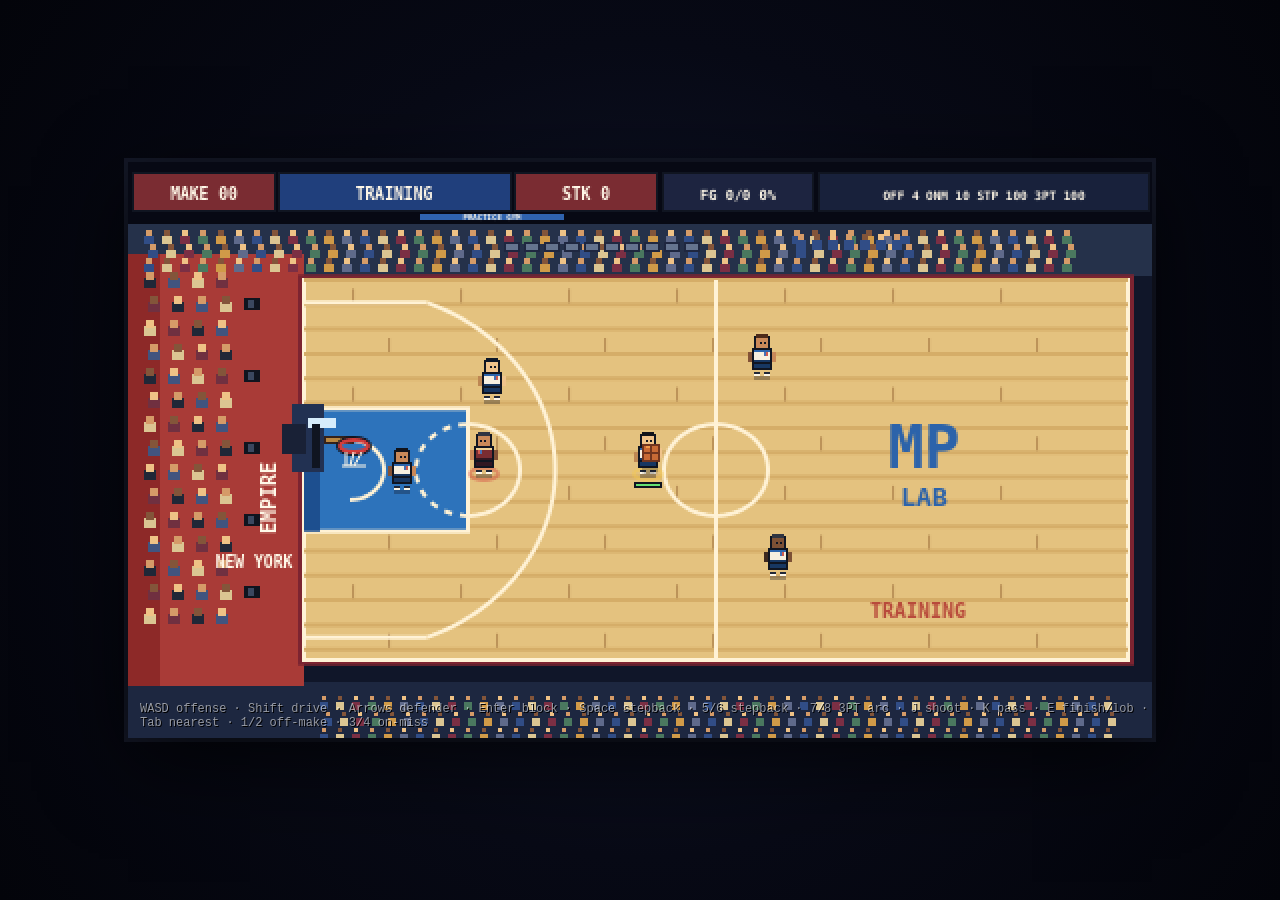
==== commit 7f0fcfca: "Initial game split into files so I can start changing it, now that the art is mostly done." ====
--- a/hooplab-training-reboot.html
+++ b/hooplab-training-reboot.html
@@ -1,2168 +1,16 @@
-<!doctype html>
+﻿<!doctype html>
 <html lang="en">
   <head>
     <meta charset="utf-8" />
     <meta name="viewport" content="width=device-width, initial-scale=1" />
     <title>HoopLab Training Reboot</title>
-    <style>
-      :root {
-        --bg: #050711;
-      }
-      html, body {
-        margin: 0;
-        height: 100%; 
-        background:
-          radial-gradient(circle at center, #10162d 0%, #070915 52%, #03040a 100%);
-        overflow: hidden;
-        font-family: ui-monospace, SFMono-Regular, Menlo, Consolas, "Liberation Mono", monospace;
-      }
-      body {
-        display: grid;
-        place-items: center;
-      }
-      #shell {
-        position: relative;
-        width: min(100vw, 1024px);
-        aspect-ratio: 16 / 9;
-        box-shadow: 0 24px 80px rgba(0,0,0,.7), 0 0 0 4px #141827;
-        background: #050711;
-      }
-      canvas {
-        width: 100%;
-        height: 100%;
-        display: block;
-        image-rendering: pixelated;
-        image-rendering: crisp-edges;
-      }
-      #hint {
-        position: absolute;
-        left: 12px;
-        bottom: 8px;
-        color: rgba(255,255,255,.55);
-        font-size: 12px;
-        user-select: none;
-        pointer-events: none;
-        text-shadow: 1px 1px #000;
-      }
-    </style>
-  </head> 
+    <link rel="stylesheet" href="style.css" />
+  </head>
   <body>
     <div id="shell" tabindex="0">
       <canvas id="game" width="1024" height="576"></canvas>
       <div id="hint">WASD offense · Shift drive · Arrows defender · Enter block · Space stepback · 5/6 stepback · 7/8 3PT arc · J shoot · K pass · E finish/lob · Tab nearest · 1/2 off-make · 3/4 on-miss</div>
     </div>
-    <script type="module">
-// ===== config.js =====
-const VW = 512;
-const VH = 288;
-const DISPLAY_W = 1024;
-const DISPLAY_H = 576;
-// Court markings are laid out to true NBA proportions.
-// Scale: court width (sideline to sideline) = 50 ft = (bottom - top) = 216 px,
-// so 1 ft = 4.32 px. All distances below are that scale measured from the
-// baseline (x = left) or the centre line (y = centerY):
-//   rim center        5.25 ft from baseline -> 88 + 22.7 = 111
-//   backboard         4 ft   from baseline -> 88 + 17.3 = 105
-//   free-throw line   19 ft  from baseline -> 88 + 82.1 = 170
-//   lane (paint)      16 ft wide           -> +/- 34.6 about centerY = 119..189
-//   free-throw circle 6 ft radius          -> 26 (drawn in render)
-//   3-pt arc          23.75 ft radius      -> 103
-//   restricted arc    4 ft radius          -> 17
-//   center circle     6 ft radius          -> 26 (drawn in render)
-const COURT = {
-    left: 88,
-    right: 500,
-    top: 46,
-    bottom: 262,
-    centerX: 294,
-    centerY: 154,
-    rim: { x: 111, y: 154 },
-    backboardX: 105,
-    paintLeft: 88,
-    paintRight: 170,
-    paintTop: 119,
-    paintBottom: 189,
-    freeThrowX: 170,
-    threeRadius: 103,
-    restrictedRadius: 17,
-    playableLeft: 98,
-    playableRight: 490,
-    playableTop: 56,
-    playableBottom: 252
-};
-const GAME = {
-    playerRadius: 5,
-    walkSpeed: 76,
-    sprintSpeed: 112,
-    accel: 660,
-    friction: 0.045,
-    ballRadius: 4,
-    maxChargeTime: 0.37,
-    greenCenter: 0.76,
-    passDurationMin: 0.15,
-    passDurationMax: 0.42,
-    lobDuration: 0.72,
-    shotBaseDuration: 0.58,
-    resetDelay: 0.85
-};
-const COLORS = {
-    bg0: '#050711',
-    crowdBack: '#101629',
-    crowdSeat: '#242b43',
-    sidelineBlue: '#1e4f91',
-    sidelineBlueDark: '#12336b',
-    hudInk: '#070914',
-    hudBlue: '#203f7c',
-    hudBlue2: '#2f62ad',
-    hudRed: '#7a2c32',
-    hudGold: '#cfa34a',
-    ink: '#101521',
-    ink2: '#17223b',
-    brownInk: '#34221b',
-    shadow: '#6a593f',
-    wood0: '#e4c27f',
-    wood1: '#d5ad68',
-    wood2: '#f0d395',
-    woodLine: '#b99057',
-    line: '#fff2d5',
-    lineDim: '#ead9b9',
-    paint: '#2d73bb',
-    paintDark: '#1d4f8f',
-    jersey: '#f7efe0',
-    jerseyShade: '#dad5c9',
-    blue: '#2d65ad',
-    blueDark: '#173762',
-    skinLight: '#efc38b',
-    skinLightShade: '#be8753',
-    skinMed: '#c98959',
-    skinMedShade: '#835236',
-    skinDark: '#7d5135',
-    skinDarkShade: '#3d281e',
-    hairBlack: '#11131a',
-    hairBrown: '#4c2a1a',
-    hairCharcoal: '#2f3441',
-    hairNavy: '#0c1628',
-    ball: '#c86a36',
-    ballDark: '#71351f',
-    ballHi: '#ef9a4d',
-    white: '#fff8e8',
-    gold: '#f4c84d',
-    green: '#65e071',
-    red: '#d33d3c'
-};
-
-// ===== math.js =====
-function clamp(v, lo, hi) {
-    return Math.max(lo, Math.min(hi, v));
-}
-function lerp(a, b, t) {
-    return a + (b - a) * t;
-}
-function invLerp(a, b, v) {
-    return clamp((v - a) / (b - a), 0, 1);
-}
-function smoothstep(t) {
-    t = clamp(t, 0, 1);
-    return t * t * (3 - 2 * t);
-}
-function dist(a, b) {
-    return Math.hypot(a.x - b.x, a.y - b.y);
-}
-function normalize(x, y) {
-    const d = Math.hypot(x, y);
-    if (d < 0.0001)
-        return { x: 0, y: 0 };
-    return { x: x / d, y: y / d };
-}
-function rand(min, max) {
-    return min + Math.random() * (max - min);
-}
-function dot(a, b) {
-    return a.x * b.x + a.y * b.y;
-}
-
-// ===== entities.js =====
-const RESET_SPOTS = {
-    PG: { x: 260, y: 154 },
-    SG: { x: 321, y: 101 },
-    SF: { x: 325, y: 212 },
-    PF: { x: 182, y: 112 },
-    C: { x: 137, y: 163 }
-};
-function makeCooldowns() {
-    return { shoot: 0, pass: 0, lob: 0, dribble: 0, stepback: 0 };
-}
-function makeBall(x = 260, y = COURT.centerY) {
-    return {
-        x, y, z: 0,
-        vx: 0, vy: 0, vz: 0,
-        mode: 'loose',
-        holderId: null,
-        receiverId: null,
-        shooterId: null,
-        fromX: x,
-        fromY: y,
-        fromZ: 0,
-        targetX: x,
-        targetY: y,
-        elapsed: 0,
-        duration: 0.4,
-        make: false,
-        shotValue: 2,
-        quality: 0,
-        rimHit: false,
-        shotStyle: 'miss',
-        shotType: 'jumper',
-        floater: false,
-        arcScale: 0.8,
-        touchedBoard: false,
-        rimContacts: 0
-    };
-}
-function rim() {
-    return COURT.rim;
-}
-
-// ===== input.js =====
-const KEY_MAP = {
-    KeyW: 'up',
-    KeyS: 'down',
-    KeyA: 'left',
-    KeyD: 'right',
-    ArrowUp: 'defUp',
-    ArrowDown: 'defDown',
-    ArrowLeft: 'defLeft',
-    ArrowRight: 'defRight',
-    Enter: 'defBlock',
-    Numpad0: 'defBlock',
-    ShiftLeft: 'shift',
-    ShiftRight: 'shift',
-    KeyJ: 'shoot',
-    KeyK: 'pass',
-    KeyE: 'lob',
-    KeyL: 'dribble',
-    Space: 'stepback',
-    Tab: 'switch',
-    KeyR: 'reset',
-    KeyP: 'pause',
-    Digit1: 'offMakeDown',
-    Digit2: 'offMakeUp',
-    Digit3: 'onMissDown',
-    Digit4: 'onMissUp',
-    Digit5: 'stepbackDown',
-    Digit6: 'stepbackUp',
-    Digit7: 'threeArcDown',
-    Digit8: 'threeArcUp'
-};
-class Input {
-    down = new Set();
-    pressed = new Set();
-    released = new Set();
-    constructor() {
-        window.addEventListener('keydown', (e) => {
-            const key = KEY_MAP[e.code];
-            if (!key)
-                return;
-            if (key === 'switch' || key === 'stepback')
-                e.preventDefault();
-            if (!this.down.has(key))
-                this.pressed.add(key);
-            this.down.add(key);
-        });
-        window.addEventListener('keyup', (e) => {
-            const key = KEY_MAP[e.code];
-            if (!key)
-                return;
-            this.down.delete(key);
-            this.released.add(key);
-        });
-        window.addEventListener('blur', () => {
-            this.down.clear();
-            this.pressed.clear();
-            this.released.clear();
-        });
-    }
-    axis() {
-        const x = (this.down.has('right') ? 1 : 0) - (this.down.has('left') ? 1 : 0);
-        const y = (this.down.has('down') ? 1 : 0) - (this.down.has('up') ? 1 : 0);
-        return normalize(x, y);
-    }
-    defenderAxis() {
-        const x = (this.down.has('defRight') ? 1 : 0) - (this.down.has('defLeft') ? 1 : 0);
-        const y = (this.down.has('defDown') ? 1 : 0) - (this.down.has('defUp') ? 1 : 0);
-        return normalize(x, y);
-    }
-    isDown(k) {
-        return this.down.has(k);
-    }
-    justPressed(k) {
-        return this.pressed.has(k);
-    }
-    justReleased(k) {
-        return this.released.has(k);
-    }
-    endFrame() {
-        this.pressed.clear();
-        this.released.clear();
-    }
-}
-
-// ===== physics.js =====
-const HOOP_Z = 13;
-const RIM_RADIUS = 7.5;
-function triggerNet(state, strength, side) {
-    state.netTimer = Math.max(state.netTimer, strength);
-    state.netSide = clamp(side, -1, 1);
-}
-function finishMake(state, style, side) {
-    const b = state.ball;
-    state.makes += 1;
-    state.streak += 1;
-    state.message = { text: b.shotValue === 3 ? 'SPLASH +3' : 'BUCKET +2', ttl: 1.0 };
-    const shooter = state.players.find(p => p.id === b.shooterId);
-    if (shooter)
-        startAction(shooter, 'celebrate', 0.42);
-    triggerNet(state, style === 'swish' ? 0.56 : style === 'rim' ? 0.42 : 0.36, side);
-    b.mode = 'made';
-    b.fromX = b.x;
-    b.fromY = b.y;
-    b.fromZ = Math.max(2, b.z);
-    b.targetX = rim().x + 3 + side * 1.5;
-    b.targetY = rim().y + 12;
-    b.elapsed = 0;
-    b.duration = style === 'swish' ? 0.24 : 0.3;
-    b.vx = 0;
-    b.vy = 0;
-    b.vz = -16;
-    state.resetTimer = GAME.resetDelay;
-}
-function startRimRoll(state) {
-    const b = state.ball;
-    const hoopX = rim().x + 2;
-    const hoopY = rim().y;
-    b.mode = 'rimroll';
-    b.elapsed = 0;
-    b.duration = 0.48;
-    b.fromX = Math.atan2(b.y - hoopY, b.x - hoopX);
-    b.fromY = Math.random() < 0.5 ? -1 : 1; // spin direction
-    b.fromZ = HOOP_Z + 1;
-    b.targetX = hoopX;
-    b.targetY = hoopY;
-    b.rimContacts += 1;
-    state.message = { text: 'AROUND THE RIM', ttl: 0.45 };
-    state.screenShake = 0.12;
-}
-function actionProgress(p) {
-    if (p.actionDuration <= 0)
-        return 1;
-    return clamp(p.actionElapsed / p.actionDuration, 0, 1);
-}
-function startAction(p, state, duration) {
-    p.animState = state;
-    p.actionElapsed = 0;
-    p.actionDuration = duration;
-}
-function updatePlayerTimers(p, dt) {
-    p.anim += dt;
-    p.actionElapsed += dt;
-    for (const key of Object.keys(p.cooldowns)) {
-        p.cooldowns[key] = Math.max(0, p.cooldowns[key] - dt);
-    }
-    if (p.actionElapsed >= p.actionDuration) {
-        if (p.animState === 'shoot' || p.animState === 'turnshot' || p.animState === 'pass' || p.animState === 'catch' || p.animState === 'layup' || p.animState === 'dunk' || p.animState === 'cross' || p.animState === 'stepback' || p.animState === 'block' || p.animState === 'drive') {
-            p.animState = p.hasBall ? 'dribble' : 'idle';
-            p.actionElapsed = 0;
-            p.actionDuration = 0.01;
-        }
-        else if (p.animState === 'celebrate') {
-            p.animState = p.hasBall ? 'dribble' : 'idle';
-            p.actionElapsed = 0;
-            p.actionDuration = 0.01;
-        }
-    }
-}
-function keepOnCourt(p) {
-    p.x = clamp(p.x, COURT.playableLeft, COURT.playableRight);
-    p.y = clamp(p.y, COURT.playableTop, COURT.playableBottom);
-}
-function resetTraining(state, message = 'TRAINING GROUND') {
-    for (const p of state.players) {
-        const spot = RESET_SPOTS[p.role];
-        p.x = spot.x;
-        p.y = spot.y;
-        p.vx = 0;
-        p.vy = 0;
-        p.facingX = -1;
-        p.facingY = 0;
-        p.homeX = spot.x;
-        p.homeY = spot.y;
-        p.targetX = spot.x;
-        p.targetY = spot.y;
-        p.cutTimer = rand(0.8, 2.4);
-        p.stamina = 1;
-        p.pivotLocked = false;
-        p.driveTimer = 0;
-        p.controlled = p.role === 'PG';
-        p.hasBall = p.role === 'PG';
-        p.animState = p.hasBall ? 'dribble' : 'idle';
-        p.actionElapsed = 0;
-        p.actionDuration = 0.01;
-        p.cooldowns = { shoot: 0, pass: 0, lob: 0, dribble: 0, stepback: 0 };
-    }
-    state.defender.x = 178;
-    state.defender.y = COURT.centerY;
-    state.defender.vx = 0;
-    state.defender.vy = 0;
-    state.defender.facingX = 1;
-    state.defender.facingY = 0;
-    state.defender.homeX = state.defender.x;
-    state.defender.homeY = state.defender.y;
-    state.defender.targetX = state.defender.x;
-    state.defender.targetY = state.defender.y;
-    state.defender.stamina = 1;
-    state.defender.pivotLocked = false;
-    state.defender.driveTimer = 0;
-    state.defender.controlled = false;
-    state.defender.hasBall = false;
-    state.defender.animState = 'idle';
-    state.defender.actionElapsed = 0;
-    state.defender.actionDuration = 0.01;
-    state.defender.cooldowns = { shoot: 0, pass: 0, lob: 0, dribble: 0, stepback: 0 };
-    const pg = state.players.find(p => p.role === 'PG');
-    if (!pg)
-        throw new Error('No point guard');
-    state.controlledId = pg.id;
-    state.ball = {
-        x: pg.x - 7,
-        y: pg.y + 1,
-        z: 5,
-        vx: 0,
-        vy: 0,
-        vz: 0,
-        mode: 'held',
-        holderId: pg.id,
-        receiverId: null,
-        shooterId: null,
-        fromX: pg.x,
-        fromY: pg.y,
-        fromZ: 0,
-        targetX: pg.x,
-        targetY: pg.y,
-        elapsed: 0,
-        duration: 0.4,
-        make: false,
-        shotValue: 2,
-        quality: 0,
-        rimHit: false,
-        shotStyle: 'miss',
-        shotType: 'jumper',
-        floater: false,
-        arcScale: 0.8,
-        touchedBoard: false,
-        rimContacts: 0
-    };
-    state.shotCharge = null;
-    state.pendingShot = null;
-    state.resetTimer = 0;
-    state.screenShake = 0;
-    state.message = { text: message, ttl: 1.0 };
-    state.netTimer = 0;
-    state.netSide = 0;
-}
-function handBallTo(state, receiver, showMessage = 'CATCH') {
-    for (const p of state.players) {
-        p.hasBall = false;
-        p.controlled = p.id === receiver.id;
-    }
-    receiver.hasBall = true;
-    receiver.controlled = true;
-    receiver.pivotLocked = false;
-    receiver.driveTimer = 0;
-    receiver.animState = 'catch';
-    receiver.actionElapsed = 0;
-    receiver.actionDuration = 0.16;
-    state.controlledId = receiver.id;
-    state.ball.mode = 'held';
-    state.ball.holderId = receiver.id;
-    state.ball.receiverId = null;
-    state.ball.shooterId = null;
-    state.message = { text: showMessage, ttl: 0.45 };
-}
-function resolveSpacing(players) {
-    for (let i = 0; i < players.length; i++) {
-        const a = players[i];
-        if (!a)
-            continue;
-        for (let j = i + 1; j < players.length; j++) {
-            const b = players[j];
-            if (!b)
-                continue;
-            const dx = b.x - a.x;
-            const dy = b.y - a.y;
-            const len = Math.hypot(dx, dy) || 0.0001;
-            const min = a.radius + b.radius + 1;
-            if (len < min) {
-                const nx = dx / len;
-                const ny = dy / len;
-                const push = (min - len) * 0.48;
-                a.x -= nx * push;
-                a.y -= ny * push;
-                b.x += nx * push;
-                b.y += ny * push;
-            }
-        }
-    }
-    for (const p of players)
-        keepOnCourt(p);
-}
-function beginPass(state, passer, receiver, lob = false) {
-    passer.hasBall = false;
-    state.pendingShot = null;
-    passer.pivotLocked = false;
-    passer.driveTimer = 0;
-    passer.cooldowns.pass = 0.24;
-    if (lob)
-        passer.cooldowns.lob = 0.76;
-    startAction(passer, 'pass', 0.18);
-    const b = state.ball;
-    b.mode = lob ? 'lob' : 'pass';
-    b.holderId = null;
-    b.receiverId = receiver.id;
-    b.shooterId = null;
-    b.fromX = passer.x + passer.facingX * 7;
-    b.fromY = passer.y - 7;
-    b.fromZ = lob ? 12 : 9;
-    b.x = b.fromX;
-    b.y = b.fromY;
-    b.z = b.fromZ;
-    b.targetX = receiver.x;
-    b.targetY = receiver.y - 3;
-    b.elapsed = 0;
-    b.duration = lob ? GAME.lobDuration : clamp(dist(passer, receiver) / 410, GAME.passDurationMin, GAME.passDurationMax);
-    state.message = { text: lob ? 'LOB' : 'PASS', ttl: 0.5 };
-}
-function beginShot(state, shooter, charge01, forcedFinish = false, selectedShotType = 'jumper', floater = false) {
-    const goal = rim();
-    const hoopX = goal.x + 2;
-    const hoopY = goal.y;
-    const d = dist(shooter, goal);
-    const dunk = forcedFinish || selectedShotType === 'dunk';
-    const layup = !dunk && selectedShotType === 'layup';
-    const isThree = d > COURT.threeRadius + 4;
-    shooter.hasBall = false;
-    state.pendingShot = null;
-    shooter.pivotLocked = false;
-    shooter.driveTimer = 0;
-    shooter.cooldowns.shoot = 0.38;
-    startAction(shooter, dunk ? 'dunk' : layup ? 'layup' : 'shoot', dunk ? 0.38 : layup ? 0.34 : 0.28);
-    const b = state.ball;
-    b.mode = 'shot';
-    b.holderId = null;
-    b.receiverId = null;
-    b.shooterId = shooter.id;
-    b.fromX = shooter.x + shooter.facingX * 6;
-    b.fromY = shooter.y - (dunk || layup ? 13 : 10);
-    b.fromZ = dunk ? HOOP_Z + 13 : layup ? 18 : 14;
-    b.x = b.fromX;
-    b.y = b.fromY;
-    b.z = b.fromZ;
-    b.elapsed = 0;
-    b.duration = dunk ? 0.30 : layup ? 0.36 : clamp(GAME.shotBaseDuration + d / 900, 0.5, 0.82);
-    b.rimHit = false;
-    b.touchedBoard = false;
-    b.rimContacts = 0;
-    b.shotValue = isThree ? 3 : 2;
-    b.shotType = dunk ? 'dunk' : layup ? 'layup' : 'jumper';
-    b.floater = floater && b.shotType === 'jumper';
-    b.arcScale = b.shotType === 'jumper' ? clamp(state.shotArcPower + rand(-0.10, 0.10), 0.35, 1.25) : 1;
-    const error = charge01 - GAME.greenCenter; // positive = late/strong; negative = early/short
-    const absError = Math.abs(error);
-    // Closer shots get a wider 'slightly off' timing window.
-    const slightWindow = dunk ? 0.22 : layup ? 0.16 : d < 70 ? 0.12 : isThree ? 0.08 : 0.10;
-    const overshot = error > slightWindow;
-    const short = error < -slightWindow;
-    const severeMistime = clamp((absError - (slightWindow + 0.08)) / 0.32, 0, 1);
-    const timingScore = 1 - clamp(absError / (slightWindow + 0.30), 0, 1);
-    const movePenalty = clamp(Math.hypot(shooter.vx, shooter.vy) / 500, 0, 0.1);
-    // Tunable shot probability model:
-    // - onMissChance controls how often an accurately-timed shot can still miss.
-    // - offMakeChance controls bailout makes when the release is a decent amount off.
-    const perfectBase = dunk ? 0.995 : layup ? 0.985 : d < 70 ? 0.90 : isThree ? 0.56 : 0.74;
-    const onTargetMake = clamp(perfectBase - state.onMissChance - movePenalty * 0.75, 0.02, 0.995);
-    let makeChance;
-    if (dunk) {
-        makeChance = 0.995;
-    }
-    else if (layup) {
-        // Layups remain nearly automatic unless the slider is genuinely bad,
-        // and their forgiving window is intentionally wider.
-        const layupFalloff = clamp((absError - slightWindow) / 0.26, 0, 1);
-        makeChance = clamp(onTargetMake - layupFalloff * 0.80, 0.05, 0.99);
-    }
-    else {
-        // Normal jumpers drop off sharply once the release is beyond the distance-adjusted slight window.
-        const falloffRange = d < 70 ? 0.26 : isThree ? 0.18 : 0.22;
-        const offSeverity = clamp((absError - slightWindow) / falloffRange, 0, 1);
-        const sharpFalloff = offSeverity * offSeverity;
-        const bailout = state.offMakeChance * (isThree ? 0.72 : d < 70 ? 1.25 : 1.0);
-        makeChance = clamp(onTargetMake * (1 - sharpFalloff) + bailout * sharpFalloff, 0.005, 0.99);
-    }
-    // Tiny randomness only. The adjustable variables carry the real tuning now.
-    makeChance = clamp(makeChance + rand(-0.012, 0.012), 0.005, dunk ? 0.995 : 0.99);
-    b.quality = makeChance;
-    b.make = Math.random() < makeChance;
-    state.attempts += 1;
-    const roll = Math.random();
-    if (dunk) {
-        b.shotStyle = 'swish';
-    }
-    else if (layup) {
-        if (b.make)
-            b.shotStyle = roll < 0.72 ? 'bank' : roll < 0.93 ? 'rim' : 'swish';
-        else
-            b.shotStyle = roll < 0.56 ? 'bank' : roll < 0.88 ? 'rim' : 'miss';
-    }
-    else if (b.make) {
-        if (overshot)
-            b.shotStyle = roll < 0.44 ? 'bank' : roll < 0.78 ? 'rim' : 'swish';
-        else if (short)
-            b.shotStyle = roll < 0.58 ? 'rim' : roll < 0.9 ? 'swish' : 'bank';
-        else
-            b.shotStyle = roll < 0.62 ? 'swish' : roll < 0.86 ? 'rim' : 'bank';
-    }
-    else {
-        if (overshot)
-            b.shotStyle = roll < 0.46 ? 'bank' : roll < 0.88 ? 'rim' : 'miss';
-        else if (short)
-            b.shotStyle = roll < 0.72 ? 'rim' : roll < 0.94 ? 'miss' : 'bank';
-        else
-            b.shotStyle = roll < 0.68 ? 'rim' : roll < 0.82 ? 'bank' : 'miss';
-    }
-    // Restore the high arcade arc, but aim the endpoint based on timing.
-    // Late/strong releases tend to go long/backboard. Early/short releases tend front/side rim.
-    const powerBias = clamp(error / 0.28, -1, 1);
-    const sideNoise = rand(-1, 1) * (2.0 + absError * 13 + (isThree ? 2.5 : 0));
-    if (b.shotStyle === 'bank') {
-        b.targetX = COURT.backboardX + 2 + rand(-1, 1);
-        b.targetY = clamp(hoopY + sideNoise * 0.75 + (short ? rand(-3, 3) : 0), COURT.paintTop + 8, COURT.paintBottom - 8);
-    }
-    else if (b.shotStyle === 'rim') {
-        if (short) {
-            // Short releases should side-rim a bit more often than front-rim.
-            const sideRim = Math.random() < 0.62;
-            if (sideRim) {
-                b.targetX = hoopX + (b.make ? rand(0.5, 2.5) : rand(1.5, 4.5));
-                b.targetY = hoopY + (Math.random() < 0.5 ? -1 : 1) * rand(7.5, 13.5);
-            }
-            else {
-                b.targetX = hoopX + (b.make ? rand(2.5, 5.0) : rand(6.0, 10.5));
-                b.targetY = hoopY + rand(-4.0, 4.0);
-            }
-        }
-        else if (overshot) {
-            // Strong releases lean back-rim / long with some side drift.
-            const backSide = Math.random() < 0.4;
-            b.targetX = hoopX - (b.make ? rand(1.0, 3.0) : rand(4.5, 8.5));
-            b.targetY = hoopY + (backSide ? (Math.random() < 0.5 ? -1 : 1) * rand(5.0, 10.0) : rand(-4.0, 4.0));
-        }
-        else {
-            b.targetX = hoopX - powerBias * 8 + (b.make ? rand(-2.2, 2.2) : rand(-3.5, 3.5));
-            b.targetY = hoopY + sideNoise;
-        }
-    }
-    else if (b.shotStyle === 'miss') {
-        if (short) {
-            b.targetX = hoopX + rand(12, 24); // front rim / short airball from shooting side
-            b.targetY = hoopY + rand(-10, 10);
-        }
-        else if (overshot) {
-            b.targetX = hoopX - rand(10, 20); // long / behind rim
-            b.targetY = hoopY + rand(-9, 9);
-        }
-        else {
-            b.targetX = hoopX + rand(-12, 12);
-            b.targetY = hoopY + rand(-12, 12);
-        }
-    }
-    else {
-        b.targetX = hoopX + rand(-1.5, 1.5) - powerBias * 1.4;
-        b.targetY = hoopY + rand(-1.8, 1.8) + sideNoise * 0.12;
-    }
-    if (dunk) {
-        b.shotStyle = 'swish';
-        b.targetX = hoopX + rand(-0.4, 0.4);
-        b.targetY = hoopY + rand(-0.6, 0.6);
-        b.duration = 0.30;
-    }
-    else if (layup) {
-        const side = Math.random() < 0.5 ? -1 : 1;
-        if (b.shotStyle === 'bank') {
-            b.targetX = COURT.backboardX + rand(1.0, 3.0);
-            b.targetY = clamp(hoopY + side * rand(4.0, 11.0) + (overshot ? rand(-2, 2) : 0), COURT.paintTop + 8, COURT.paintBottom - 8);
-            b.duration = 0.22 + rand(0, 0.05);
-        }
-        else if (b.shotStyle === 'rim') {
-            b.targetX = hoopX + rand(-1.5, 3.5);
-            b.targetY = hoopY + side * rand(4.0, 9.5);
-            b.duration = 0.24 + rand(0, 0.06);
-        }
-        else if (b.shotStyle === 'miss') {
-            b.targetX = hoopX + (short ? rand(6, 14) : rand(-5, 9));
-            b.targetY = hoopY + side * rand(6, 14);
-            b.duration = 0.24 + rand(0, 0.06);
-        }
-        else {
-            b.targetX = hoopX + rand(-1.2, 1.2);
-            b.targetY = hoopY + side * rand(1.5, 4.0);
-            b.duration = 0.23 + rand(0, 0.05);
-        }
-    }
-    if (dunk)
-        state.message = { text: 'HAMMER!', ttl: 0.8 };
-    else if (layup)
-        state.message = { text: 'LAYUP', ttl: 0.7 };
-    else if (overshot)
-        state.message = { text: 'STRONG', ttl: 0.55 };
-    else if (short)
-        state.message = { text: 'SHORT', ttl: 0.55 };
-    else if (absError <= slightWindow * 0.42)
-        state.message = { text: 'GREEN', ttl: 0.75 };
-    else if (absError <= slightWindow)
-        state.message = { text: 'GOOD', ttl: 0.65 };
-    else
-        state.message = { text: 'OFF TIMING', ttl: 0.65 };
-}
-function beginLooseBall(state, x, y, z, vx, vy, vz) {
-    const b = state.ball;
-    b.mode = 'loose';
-    b.holderId = null;
-    b.receiverId = null;
-    b.shooterId = null;
-    b.x = clamp(x, COURT.playableLeft, COURT.playableRight);
-    b.y = clamp(y, COURT.playableTop, COURT.playableBottom);
-    b.z = z;
-    b.vx = vx;
-    b.vy = vy;
-    b.vz = vz;
-}
-function updateTeammates(state, dt) {
-    const holder = state.players.find(p => p.hasBall);
-    for (const p of state.players) {
-        if (p.controlled)
-            continue;
-        p.cutTimer -= dt;
-        if (p.cutTimer <= 0) {
-            if (holder && p.role !== 'PG' && Math.random() < 0.44) {
-                p.targetX = clamp(COURT.rim.x + rand(35, 145), COURT.playableLeft, COURT.playableRight);
-                p.targetY = clamp(p.homeY + rand(-24, 24), COURT.playableTop, COURT.playableBottom);
-            }
-            else {
-                p.targetX = p.homeX + rand(-16, 16);
-                p.targetY = p.homeY + rand(-12, 12);
-            }
-            p.cutTimer = rand(1.15, 2.6);
-        }
-        if (p.hasBall)
-            continue;
-        const to = normalize(p.targetX - p.x, p.targetY - p.y);
-        const d = Math.hypot(p.targetX - p.x, p.targetY - p.y);
-        const accel = d > 8 ? 340 : 120;
-        p.vx += to.x * accel * dt;
-        p.vy += to.y * accel * dt;
-        const max = d > 8 ? 58 : 22;
-        const v = Math.hypot(p.vx, p.vy);
-        if (v > max) {
-            p.vx = (p.vx / v) * max;
-            p.vy = (p.vy / v) * max;
-        }
-        if (v > 4) {
-            p.facingX = p.vx / v;
-            p.facingY = p.vy / v;
-            if (p.actionElapsed >= p.actionDuration)
-                p.animState = d > 8 ? 'run' : 'idle';
-        }
-    }
-}
-function updateHeldBall(state) {
-    const b = state.ball;
-    const holder = state.players.find(p => p.id === b.holderId);
-    if (!holder)
-        return;
-    const charge = state.shotCharge?.playerId === holder.id ? clamp(state.shotCharge.elapsed / GAME.maxChargeTime, 0, 1) : 0;
-    const dir = holder.facingX >= 0 ? 1 : -1;
-    const speed = Math.hypot(holder.vx, holder.vy);
-    const wave = Math.sin(holder.anim * (speed > 30 ? 13 : 8));
-    const side = holder.cooldowns.dribble > 0.2 ? (holder.cooldowns.dribble > 0.42 ? 1 : -1) : (wave > 0 ? 1 : -1);
-    if (charge > 0) {
-        b.x = holder.x + dir * (5 + charge * 3);
-        b.y = holder.y - 13 - charge * 5;
-        b.z = 10 + charge * 10;
-        return;
-    }
-    if (holder.animState === 'turnshot') {
-        b.x = holder.x + dir * 5.5;
-        b.y = holder.y - 12;
-        b.z = 13;
-        return;
-    }
-    if (holder.animState === 'catch') {
-        b.x = holder.x + dir * 6;
-        b.y = holder.y - 9;
-        b.z = 10;
-        return;
-    }
-    if (holder.animState === 'drive') {
-        const t = actionProgress(holder);
-        const gather = Math.sin(t * Math.PI);
-        // Drive gather: ball is held tight and simply moves with the player.
-        b.x = holder.x + dir * (5.0 + gather * 0.7);
-        b.y = holder.y - 9.5 - gather * 0.7;
-        b.z = 10.5 + gather * 1.1;
-        return;
-    }
-    if (holder.animState === 'layup' || holder.animState === 'dunk') {
-        const t = actionProgress(holder);
-        b.x = holder.x + dir * (6 + t * 3);
-        b.y = holder.y - 12 - t * 5;
-        b.z = 16 + t * 8;
-        return;
-    }
-    const bounce = Math.abs(wave) * (speed > 30 ? 6.5 : 5);
-    b.x = holder.x + dir * 4 + side * 5;
-    b.y = holder.y - 2 + (speed > 20 ? 1 : 0);
-    b.z = 2.5 + bounce;
-}
-function updateBall(state, dt) {
-    const b = state.ball;
-    if (b.mode === 'held') {
-        updateHeldBall(state);
-        return;
-    }
-    if (b.mode === 'pass' || b.mode === 'lob') {
-        const receiver = state.players.find(p => p.id === b.receiverId);
-        if (receiver) {
-            b.targetX = receiver.x;
-            b.targetY = receiver.y - 3;
-        }
-        b.elapsed += dt;
-        const t = clamp(b.elapsed / b.duration, 0, 1);
-        const eased = smoothstep(t);
-        b.x = lerp(b.fromX, b.targetX, eased);
-        b.y = lerp(b.fromY, b.targetY, eased);
-        b.z = lerp(b.fromZ, 8, t) + Math.sin(Math.PI * t) * (b.mode === 'lob' ? 40 : 10);
-        if (receiver && t >= 1) {
-            handBallTo(state, receiver, b.mode === 'lob' ? 'LOB CATCH' : 'CATCH');
-            if (b.mode === 'lob' && dist(receiver, rim()) < 43)
-                beginShot(state, receiver, 0.82, true);
-        }
-        return;
-    }
-    if (b.mode === 'shot') {
-        b.elapsed += dt;
-        const t = clamp(b.elapsed / b.duration, 0, 1);
-        const eased = smoothstep(t);
-        if (b.shotType === 'dunk') {
-            const hoopX = rim().x + 2;
-            const hoopY = rim().y;
-            const gatherT = clamp(t / 0.55, 0, 1);
-            const slamT = clamp((t - 0.55) / 0.45, 0, 1);
-            if (t < 0.55) {
-                const e = smoothstep(gatherT);
-                b.x = lerp(b.fromX, hoopX - 1.0, e);
-                b.y = lerp(b.fromY, hoopY + rand(-0.2, 0.2), e);
-                b.z = lerp(b.fromZ, HOOP_Z + 14, e) + Math.sin(Math.PI * gatherT) * 2.0;
-            }
-            else {
-                const e = smoothstep(slamT);
-                b.x = lerp(hoopX - 1.0, b.targetX, e);
-                b.y = lerp(hoopY, b.targetY, e);
-                b.z = lerp(HOOP_Z + 14, HOOP_Z - 1, e);
-            }
-        }
-        else {
-            b.x = lerp(b.fromX, b.targetX, eased);
-            b.y = lerp(b.fromY, b.targetY, eased);
-        }
-        let high;
-        let endZ;
-        if (b.shotType === 'dunk') {
-            high = 0;
-            endZ = HOOP_Z - 1;
-        }
-        else if (b.shotType === 'layup') {
-            high = b.touchedBoard ? 4 : (b.shotStyle === 'bank' ? 6 : 9);
-            endZ = b.touchedBoard ? HOOP_Z : (b.shotStyle === 'bank' ? HOOP_Z + 3 : HOOP_Z);
-        }
-        else {
-            // High arc for normal jumpers only. Bank follow-ups use a smaller follow-through arc.
-            high = (b.touchedBoard ? 12 : 42 + (b.shotValue === 3 ? 22 : 8)) * b.arcScale;
-            endZ = b.touchedBoard ? HOOP_Z : (b.shotStyle === 'bank' ? HOOP_Z + 5 : HOOP_Z);
-        }
-        if (b.shotType !== 'dunk')
-            b.z = lerp(b.fromZ, endZ, t) + Math.sin(Math.PI * t) * high;
-        if (t >= 1) {
-            const hoopX = rim().x + 2;
-            const hoopY = rim().y;
-            // Bank shot: first arc hits board, second small arc goes to rim. No flat shot path.
-            if (b.shotStyle === 'bank' && !b.touchedBoard) {
-                b.touchedBoard = true;
-                b.rimHit = true;
-                b.fromX = b.x;
-                b.fromY = b.y;
-                b.fromZ = b.z;
-                b.targetX = hoopX + (b.make ? rand(-1.5, 1.5) : rand(4, 10));
-                b.targetY = hoopY + (b.make ? rand(-2.5, 2.5) : rand(-6, 6));
-                b.elapsed = 0;
-                b.duration = b.shotType === 'layup' ? 0.15 : 0.26;
-                state.message = { text: b.shotType === 'layup' ? 'BANK' : 'GLASS', ttl: 0.35 };
-                state.screenShake = 0.14;
-                return;
-            }
-            if (b.make) {
-                if (b.shotStyle === 'rim') {
-                    startRimRoll(state);
-                }
-                else {
-                    finishMake(state, b.shotStyle, clamp((b.y - hoopY) / 6, -1, 1));
-                }
-            }
-            else {
-                state.streak = 0;
-                const out = normalize(b.x - hoopX || 1, b.y - hoopY);
-                const force = b.shotStyle === 'bank' ? 82 : 62 + (1 - b.quality) * 94;
-                const side = rand(-0.35, 0.35);
-                const vx = out.x * force + -out.y * side * force;
-                const vy = out.y * force + out.x * side * force;
-                const vz = b.shotStyle === 'bank' ? 16 : 22 + (1 - b.quality) * 24;
-                const sideOffset = Math.abs(b.y - hoopY);
-                const missText = b.shotStyle === 'bank' ? 'OFF GLASS' :
-                    b.shotStyle === 'miss' ? (b.x > hoopX ? 'AIRBALL SHORT' : 'LONG') :
-                        sideOffset > 5.5 ? 'SIDE RIM' :
-                            b.x > hoopX + 5 ? 'FRONT RIM' :
-                                b.x < hoopX - 5 ? 'BACK RIM' :
-                                    'SIDE RIM';
-                state.message = { text: missText, ttl: 0.85 };
-                state.screenShake = b.shotStyle === 'rim' ? 0.22 : 0.14;
-                beginLooseBall(state, b.x, b.y, 14, vx, vy, vz);
-            }
-        }
-        return;
-    }
-    if (b.mode === 'rimroll') {
-        b.elapsed += dt;
-        const t = clamp(b.elapsed / b.duration, 0, 1);
-        const hoopX = rim().x + 2;
-        const hoopY = rim().y;
-        const spin = b.fromY || 1;
-        const angle = b.fromX + spin * Math.PI * 1.35 * t;
-        const r = RIM_RADIUS - 2.3 - t * 2.4;
-        b.x = hoopX + Math.cos(angle) * r;
-        b.y = hoopY + Math.sin(angle) * r * 0.56;
-        b.z = HOOP_Z + 1 - t * 2.5;
-        if (t >= 1) {
-            finishMake(state, 'rim', clamp((b.y - hoopY) / 6, -1, 1));
-        }
-        return;
-    }
-    if (b.mode === 'made') {
-        b.elapsed += dt;
-        const t = clamp(b.elapsed / b.duration, 0, 1);
-        const eased = smoothstep(t);
-        b.x = lerp(b.fromX, b.targetX, eased);
-        b.y = lerp(b.fromY, b.targetY, eased);
-        b.z = lerp(b.fromZ, 0, t);
-        if (t >= 1) {
-            // Keep the ball settled below the net until the training reset triggers.
-            b.x = b.targetX;
-            b.y = b.targetY;
-            b.z = 0;
-            b.vx = 0;
-            b.vy = 0;
-            b.vz = 0;
-        }
-        return;
-    }
-    // Loose ball physics.
-    b.vx *= Math.pow(0.15, dt);
-    b.vy *= Math.pow(0.15, dt);
-    b.vz -= 118 * dt;
-    b.x += b.vx * dt;
-    b.y += b.vy * dt;
-    b.z += b.vz * dt;
-    if (b.z <= 0) {
-        b.z = 0;
-        b.vz *= -0.45;
-        b.vx *= 0.75;
-        b.vy *= 0.75;
-    }
-    if (b.x < COURT.playableLeft || b.x > COURT.playableRight)
-        b.vx *= -0.55;
-    if (b.y < COURT.playableTop || b.y > COURT.playableBottom)
-        b.vy *= -0.55;
-    b.x = clamp(b.x, COURT.playableLeft, COURT.playableRight);
-    b.y = clamp(b.y, COURT.playableTop, COURT.playableBottom);
-    for (const p of state.players) {
-        if (dist(p, b) < p.radius + 5 && b.z < 14 && state.resetTimer <= 0) {
-            handBallTo(state, p, 'BOARD');
-            break;
-        }
-    }
-}
-
-// ===== render.js =====
-class Renderer {
-    canvas;
-    screen;
-    buffer;
-    ctx;
-    // Fixed camera pitch chosen from in-game tuning.
-    topScale = 0.88;
-    courtScreenCenterY = 154;
-    constructor(canvas) {
-        this.canvas = canvas;
-        this.canvas.width = DISPLAY_W;
-        this.canvas.height = DISPLAY_H;
-        const screen = canvas.getContext('2d');
-        if (!screen)
-            throw new Error('Canvas unavailable');
-        this.screen = screen;
-        this.buffer = document.createElement('canvas');
-        this.buffer.width = VW;
-        this.buffer.height = VH;
-        const ctx = this.buffer.getContext('2d');
-        if (!ctx)
-            throw new Error('Buffer unavailable');
-        this.ctx = ctx;
-        this.ctx.imageSmoothingEnabled = false;
-        this.screen.imageSmoothingEnabled = false;
-    }
-    draw(state) {
-        const ctx = this.ctx;
-        ctx.save();
-        ctx.clearRect(0, 0, VW, VH);
-        const shake = state.screenShake > 0 ? Math.round(Math.sin(performance.now() * 0.06) * state.screenShake * 3) : 0;
-        ctx.translate(shake, 0);
-        this.drawArena();
-        this.drawCourt(state);
-        this.drawHoopBack();
-        this.drawPlayerMarker(state);
-        this.drawPlayers(state);
-        this.drawBall(state.ball);
-        this.drawHoopFront(state);
-        this.drawHud(state);
-        if (state.paused)
-            this.drawPause();
-        ctx.restore();
-        this.screen.save();
-        this.screen.imageSmoothingEnabled = false;
-        this.screen.fillStyle = COLORS.bg0;
-        this.screen.fillRect(0, 0, DISPLAY_W, DISPLAY_H);
-        this.screen.drawImage(this.buffer, 0, 0, DISPLAY_W, DISPLAY_H);
-        this.screen.restore();
-    }
-    px(x, y, w, h, color) {
-        if (color)
-            this.ctx.fillStyle = color;
-        this.ctx.fillRect(Math.round(x), Math.round(y), Math.round(w), Math.round(h));
-    }
-    text(text, x, y, color, size = 6, align = 'center') {
-        const ctx = this.ctx;
-        ctx.fillStyle = color;
-        ctx.font = `bold ${size}px monospace`;
-        ctx.textAlign = align;
-        ctx.textBaseline = 'alphabetic';
-        ctx.fillText(text, Math.round(x), Math.round(y));
-    }
-    outlineRect(x, y, w, h, fill, outline = COLORS.ink) {
-        this.px(x - 1, y - 1, w + 2, h + 2, outline);
-        this.px(x, y, w, h, fill);
-    }
-    project(x, y, z = 0) {
-        // True pitch/rotation approximation around the court's x-axis.
-        // Important: x is unchanged. The entire world rotates only through vertical compression.
-        const yFromCenter = y - COURT.centerY;
-        const zScale = 1.08 + (1 - this.topScale) * 0.35;
-        return {
-            x,
-            y: this.courtScreenCenterY + yFromCenter * this.topScale - z * zScale
-        };
-    }
-    polygon(points, fill, stroke, lineWidth = 2) {
-        const ctx = this.ctx;
-        ctx.beginPath();
-        ctx.moveTo(points[0].x, points[0].y);
-        for (let i = 1; i < points.length; i++)
-            ctx.lineTo(points[i].x, points[i].y);
-        ctx.closePath();
-        if (fill) {
-            ctx.fillStyle = fill;
-            ctx.fill();
-        }
-        if (stroke) {
-            ctx.strokeStyle = stroke;
-            ctx.lineWidth = lineWidth;
-            ctx.stroke();
-        }
-    }
-    polyline(points, stroke, lineWidth = 2, dash = []) {
-        const ctx = this.ctx;
-        ctx.save();
-        ctx.beginPath();
-        ctx.setLineDash(dash);
-        ctx.strokeStyle = stroke;
-        ctx.lineWidth = lineWidth;
-        ctx.moveTo(points[0].x, points[0].y);
-        for (let i = 1; i < points.length; i++)
-            ctx.lineTo(points[i].x, points[i].y);
-        ctx.stroke();
-        ctx.restore();
-    }
-    projectedRect(left, top, right, bottom) {
-        return [
-            this.project(left, top),
-            this.project(right, top),
-            this.project(right, bottom),
-            this.project(left, bottom)
-        ];
-    }
-    projectedArc(cx, cy, r, a0, a1, steps = 56) {
-        const pts = [];
-        for (let i = 0; i <= steps; i++) {
-            const t = a0 + (a1 - a0) * (i / steps);
-            pts.push(this.project(cx + Math.cos(t) * r, cy + Math.sin(t) * r));
-        }
-        return pts;
-    }
-    drawArena() {
-        this.px(0, 0, VW, VH, COLORS.crowdBack);
-        this.px(0, 31, VW, 26, '#25314a');
-        this.px(0, COURT.bottom - 2, VW, VH - (COURT.bottom - 2), '#1d2740');
-        // Left sideline wall and crowd column.
-        this.px(0, COURT.top, 88, COURT.bottom - COURT.top, '#a93b37');
-        this.px(0, COURT.top, 16, COURT.bottom - COURT.top, '#8d2928');
-        for (let row = 0; row < 15; row++) {
-            const y = COURT.top + 8 + row * 12;
-            for (let col = 0; col < 4; col++) {
-                const x = 8 + col * 12 + (row % 2) * 2;
-                const shirt = ['#202737', '#41547f', '#dbc592', '#703040'][((row * 3) + col) % 4] ?? '#202737';
-                const skin = ['#d59b68', '#83553a', '#efc286'][(row + col) % 3] ?? '#d59b68';
-                this.px(x, y + 4, 6, 5, shirt);
-                this.px(x + 1, y + 1, 4, 4, skin);
-            }
-            if (row % 3 === 1) {
-                this.px(58, y + 2, 8, 6, '#10141f');
-                this.px(60, y + 3, 3, 4, '#3b475f');
-            }
-        }
-        // Top crowd and bench line.
-        for (let row = 0; row < 3; row++) {
-            for (let i = 0; i < 52; i++) {
-                const x = 8 + i * 9 + (row % 2) * 2;
-                const y = 34 + row * 7;
-                const shirt = ['#314d86', '#dbc592', '#7b2f44', '#4a785f', '#d09a48', '#5f6a8b'][i % 6] ?? '#314d86';
-                const skin = ['#d59b68', '#83553a', '#efc286'][i % 3] ?? '#d59b68';
-                this.px(x, y + 3, 5, 4, shirt);
-                this.px(x + 1, y, 3, 3, skin);
-            }
-        }
-        for (let i = 0; i < 10; i++) {
-            this.px(188 + i * 10, 40, 8, 5, '#1f2740');
-            this.px(189 + i * 10, 41, 6, 3, '#65748f');
-        }
-        for (let i = 0; i < 7; i++) {
-            this.px(334 + i * 8, 39, 5, 5, '#314d86');
-            this.px(335 + i * 8, 36, 3, 3, ['#d59b68', '#83553a', '#efc286'][i % 3] ?? '#d59b68');
-        }
-        // Bottom crowd strip.
-        for (let row = 0; row < 3; row++) {
-            for (let i = 0; i < 50; i++) {
-                const x = 96 + i * 8 + (row % 2) * 2;
-                const y = COURT.bottom + 4 + row * 8;
-                const shirt = ['#314d86', '#dbc592', '#7b2f44', '#4a785f', '#d09a48', '#5f6a8b'][i % 6] ?? '#314d86';
-                const skin = ['#d59b68', '#83553a', '#efc286'][i % 3] ?? '#d59b68';
-                this.px(x, y + 4, 4, 4, shirt);
-                this.px(x + 1, y + 1, 2, 2, skin);
-            }
-        }
-        // Baseline text on left wall.
-        this.text('NEW YORK', 63, COURT.bottom - 59, COLORS.white, 8, 'center');
-        const ctx = this.ctx;
-        ctx.save();
-        ctx.translate(74, COURT.centerY + 14);
-        ctx.rotate(-Math.PI / 2);
-        this.text('EMPIRE', 0, 0, COLORS.white, 10, 'center');
-        ctx.restore();
-    }
-    drawCourt(state) {
-        const outer = this.projectedRect(COURT.left, COURT.top, COURT.right, COURT.bottom);
-        this.polygon(this.projectedRect(COURT.left - 3, COURT.top - 3, COURT.right + 3, COURT.bottom + 3), '#7c2431');
-        this.polygon(outer, COLORS.wood0, COLORS.line, 2);
-        // Horizontal planks.
-        for (let y = COURT.top; y < COURT.bottom; y += 14) {
-            const line = [this.project(COURT.left, y), this.project(COURT.right, y)];
-            this.polyline(line, y % 28 === 0 ? COLORS.wood2 : COLORS.wood1, 2);
-        }
-        for (let y = COURT.top + 4; y < COURT.bottom; y += 28) {
-            for (let x = COURT.left + 22; x < COURT.right - 12; x += 54) {
-                const top = this.project(x + (((y - COURT.top) / 28) % 2) * 18, y + 1);
-                const bot = this.project(x + (((y - COURT.top) / 28) % 2) * 18, y + 9);
-                this.polyline([top, bot], COLORS.woodLine, 1);
-            }
-        }
-        // Half-court line and center circle.
-        this.polyline([this.project(COURT.centerX, COURT.top), this.project(COURT.centerX, COURT.bottom)], COLORS.line, 2);
-        this.polyline(this.projectedArc(COURT.centerX, COURT.centerY, 26, 0, Math.PI * 2, 72), COLORS.line, 2);
-        // Paint.
-        this.polygon(this.projectedRect(COURT.paintLeft, COURT.paintTop, COURT.paintRight, COURT.paintBottom), COLORS.paint, COLORS.line, 2);
-        this.polygon(this.projectedRect(COURT.paintLeft, COURT.paintTop, COURT.paintLeft + 8, COURT.paintBottom), COLORS.paintDark);
-        // Free-throw circle.
-        // Free-throw circle: 6 ft radius (26 px). Solid half toward mid-court, dashed half inside the lane.
-        this.polyline(this.projectedArc(COURT.freeThrowX, COURT.centerY, 26, -Math.PI / 2, Math.PI / 2, 36), COLORS.line, 2);
-        this.polyline(this.projectedArc(COURT.freeThrowX, COURT.centerY, 26, Math.PI / 2, Math.PI * 1.5, 36), COLORS.line, 2, [4, 4]);
-        // Three-point line: a true circular arc centered on the rim, drawn to the
-        // court's real scale so it reads like a regulation NBA line.
-        //   - Arc radius 23.75 ft from the rim center.
-        //   - Corner lines sit 22 ft from the centre line (3 ft off each sideline)
-        //     and run straight from the baseline until they meet the arc tangentially.
-        // The court is drawn to a single uniform scale (~4.3 px/ft); using that same
-        // scale on both axes keeps the arc a real circle in court space, and the
-        // camera projection then tilts it into the correct on-screen ellipse.
-        // 3PT (7/8) now scales the actual arc radius, so it stays a proper circle at
-        // any setting and the corner join re-solves to remain tangent.
-        const feetPerPx = (COURT.bottom - COURT.top) / 50; // full court width = 50 ft
-        const baseRadiusFt = 23.75;
-        const cornerDistFt = 22;
-        const radiusFt = baseRadiusFt * state.threeArcPower;
-        const rx = radiusFt * feetPerPx;
-        const ry = radiusFt * feetPerPx;
-        const cornerOffsetY = cornerDistFt * feetPerPx;
-        const topCornerY = COURT.centerY - cornerOffsetY;
-        const bottomCornerY = COURT.centerY + cornerOffsetY;
-        // Tangent join: the arc reaches the corner line where its vertical offset
-        // from the rim equals the corner distance.
-        const joinAngle = Math.asin(Math.min(0.999, cornerDistFt / radiusFt));
-        const joinX = COURT.rim.x + Math.cos(joinAngle) * rx;
-        this.polyline([this.project(COURT.left, topCornerY), this.project(joinX, topCornerY)], COLORS.line, 2);
-        const threePts = [];
-        const steps = 88;
-        for (let i = 0; i <= steps; i++) {
-            const a = -joinAngle + (2 * joinAngle) * (i / steps);
-            const x = COURT.rim.x + Math.cos(a) * rx;
-            const y = COURT.rim.y + Math.sin(a) * ry;
-            threePts.push(this.project(x, y));
-        }
-        this.polyline(threePts, COLORS.line, 2);
-        this.polyline([this.project(joinX, bottomCornerY), this.project(COURT.left, bottomCornerY)], COLORS.line, 2);
-        this.polyline(this.projectedArc(COURT.rim.x, COURT.rim.y, COURT.restrictedRadius, -Math.PI / 2, Math.PI / 2, 28), COLORS.line, 2);
-        // Logo text placed with a subtle shear by projection anchors.
-        const mp = this.project(398, 153);
-        const lab = this.project(398, 175);
-        const tr = this.project(395, 238);
-        this.text('MP', mp.x, mp.y, '#2c63aa', 30);
-        this.text('LAB', lab.x, lab.y, '#2c63aa', 13);
-        this.text('TRAINING', tr.x, tr.y, '#b84a3b', 10);
-    }
-    drawHoopBack() {
-        const rim = this.project(COURT.rim.x, COURT.rim.y);
-        const lift = 12;
-        this.px(rim.x - 29, rim.y - 21 - lift, 16, 34, '#223152');
-        this.px(rim.x - 34, rim.y - 11 - lift, 12, 15, '#192136');
-        this.px(rim.x - 21, rim.y - 14 - lift, 14, 5, '#d6ecfb');
-        this.px(rim.x - 19, rim.y - 11 - lift, 4, 22, COLORS.ink);
-        this.px(rim.x - 13, rim.y - 5 - lift, 15, 4, COLORS.brownInk);
-        this.px(rim.x - 12, rim.y - 4 - lift, 12, 2, '#b88741');
-    }
-    drawHoopFront(state) {
-        const ctx = this.ctx;
-        const rim = this.project(COURT.rim.x, COURT.rim.y);
-        const lift = 12;
-        const t = clamp(state.netTimer / 0.48, 0, 1);
-        const sway = state.netSide * Math.sin((1 - t) * 8.5) * t * 4;
-        const stretch = t * 6;
-        ctx.save();
-        ctx.strokeStyle = COLORS.ink;
-        ctx.lineWidth = 2;
-        ctx.beginPath();
-        ctx.ellipse(rim.x + 2, rim.y - lift, 8, 4, 0, 0, Math.PI * 2);
-        ctx.stroke();
-        ctx.strokeStyle = COLORS.red;
-        ctx.beginPath();
-        ctx.ellipse(rim.x + 2, rim.y - lift, 7, 3, 0, 0, Math.PI * 2);
-        ctx.stroke();
-        // Animated net: stretches and sways on made shots.
-        ctx.strokeStyle = COLORS.white;
-        ctx.lineWidth = 1;
-        const anchors = [-4, 0, 4];
-        for (const i of anchors) {
-            ctx.beginPath();
-            ctx.moveTo(rim.x + i + 2, rim.y + 3 - lift);
-            ctx.lineTo(rim.x + Math.round(i * 0.4 + sway), rim.y + 10 - lift + stretch);
-            ctx.stroke();
-        }
-        ctx.beginPath();
-        ctx.moveTo(rim.x - 4 + sway, rim.y + 10 - lift + stretch);
-        ctx.lineTo(rim.x + 8 + sway, rim.y + 10 - lift + stretch);
-        ctx.stroke();
-        ctx.restore();
-    }
-    drawHud(state) {
-        this.px(0, 0, VW, 31, COLORS.hudInk);
-        this.outlineRect(3, 6, 70, 18, COLORS.hudRed);
-        this.outlineRect(76, 6, 115, 18, COLORS.hudBlue);
-        this.outlineRect(194, 6, 70, 18, COLORS.hudRed);
-        this.outlineRect(268, 6, 74, 18, '#1d2440');
-        this.outlineRect(346, 6, 164, 18, '#18213b');
-        this.text(`MAKE ${String(state.makes).padStart(2, '0')}`, 38, 19, COLORS.white, 8);
-        this.text('TRAINING', 133, 19, COLORS.white, 8);
-        this.text(`STK ${state.streak}`, 229, 19, COLORS.white, 8);
-        const pct = state.attempts === 0 ? 0 : Math.round((state.makes / state.attempts) * 100);
-        this.text(`FG ${state.makes}/${state.attempts} ${pct}%`, 305, 19, COLORS.white, 7);
-        this.text(`OFF ${Math.round(state.offMakeChance * 100)} ONM ${Math.round(state.onMissChance * 100)} STP ${Math.round(state.stepbackPower * 100)} 3PT ${Math.round(state.threeArcPower * 100)}`, 428, 19, COLORS.white, 6);
-        this.px(146, 26, 72, 3, COLORS.hudBlue2);
-        this.text('PRACTICE GYM', 182, 29, COLORS.white, 4);
-        if (state.message.ttl > 0) {
-            this.text(state.message.text, 256 + 1, 49 + 1, COLORS.ink, 11);
-            this.text(state.message.text, 256, 49, COLORS.gold, 11);
-        }
-    }
-    drawPlayerMarker(state) {
-        const p = state.players.find(player => player.controlled);
-        const pulse = 0.65 + Math.sin(performance.now() * 0.008) * 0.22;
-        const ctx = this.ctx;
-        if (p) {
-            const pos = this.project(p.x, p.y);
-            ctx.save();
-            ctx.globalAlpha = pulse;
-            ctx.strokeStyle = COLORS.gold;
-            ctx.lineWidth = 2;
-            ctx.beginPath();
-            ctx.ellipse(Math.round(pos.x), Math.round(pos.y + 2), 7, 3, 0, 0, Math.PI * 2);
-            ctx.stroke();
-            ctx.restore();
-        }
-        const dpos = this.project(state.defender.x, state.defender.y);
-        ctx.save();
-        ctx.globalAlpha = pulse * 0.85;
-        ctx.strokeStyle = COLORS.red;
-        ctx.lineWidth = 2;
-        ctx.beginPath();
-        ctx.ellipse(Math.round(dpos.x), Math.round(dpos.y + 2), 7, 3, 0, 0, Math.PI * 2);
-        ctx.stroke();
-        ctx.restore();
-    }
-    drawPlayers(state) {
-        const players = [...state.players, state.defender].sort((a, b) => a.y - b.y);
-        for (const p of players)
-            this.drawPlayer(p, state);
-    }
-    skin(index) {
-        if (index === 0)
-            return { base: COLORS.skinLight, shade: COLORS.skinLightShade, hi: '#f7d6a1' };
-        if (index === 1)
-            return { base: COLORS.skinMed, shade: COLORS.skinMedShade, hi: '#dfa06d' };
-        return { base: COLORS.skinDark, shade: COLORS.skinDarkShade, hi: '#a36d49' };
-    }
-    hair(index) {
-        if (index === 0)
-            return COLORS.hairBlack;
-        if (index === 1)
-            return COLORS.hairBrown;
-        if (index === 2)
-            return COLORS.hairCharcoal;
-        return COLORS.hairNavy;
-    }
-    drawTinyHair(style, x, y, color) {
-        if (style === 0) {
-            this.px(x, y, 6, 2, color);
-            this.px(x - 1, y + 1, 8, 2, color);
-        }
-        else if (style === 1) {
-            this.px(x - 1, y - 1, 8, 3, color);
-            this.px(x + 1, y - 3, 4, 2, color);
-        }
-        else if (style === 2) {
-            this.px(x - 1, y - 1, 3, 4, color);
-            this.px(x + 4, y - 1, 3, 4, color);
-            this.px(x + 1, y - 2, 4, 2, color);
-        }
-        else {
-            this.px(x - 1, y - 2, 8, 3, color);
-            this.px(x - 2, y, 2, 4, color);
-            this.px(x + 6, y, 2, 4, color);
-        }
-    }
-    drawPlayer(p, state) {
-        const ctx = this.ctx;
-        const speed = Math.hypot(p.vx, p.vy);
-        const moving = clamp(speed / GAME.sprintSpeed, 0, 1);
-        const dir = p.facingX >= 0 ? 1 : -1;
-        const runWave = Math.sin(p.anim * 13);
-        const runWave2 = Math.sin(p.anim * 13 + Math.PI);
-        const bounceWave = Math.sin(p.anim * 8);
-        const charge = state.shotCharge?.playerId === p.id ? clamp(state.shotCharge.elapsed / GAME.maxChargeTime, 0, 1) : 0;
-        const actionT = p.actionDuration <= 0 ? 1 : clamp(p.actionElapsed / p.actionDuration, 0, 1);
-        const skin = this.skin(p.skin);
-        const hair = this.hair(p.hair);
-        const jersey = p.team === 'away' ? COLORS.hudRed : COLORS.jersey;
-        const jerseyShade = p.team === 'away' ? '#53222b' : COLORS.jerseyShade;
-        const trim = p.team === 'away' ? '#f0d395' : COLORS.blue;
-        const trimDark = p.team === 'away' ? '#311722' : COLORS.blueDark;
-        // Stronger retro pass: chunkier blocks, fewer micro-details, silhouette closer to Retro Bowl style.
-        let bodyBob = Math.round(runWave * moving * 0.25);
-        let jump = 0;
-        let torsoShift = Math.round((p.facingX < 0 ? -1 : 1) * moving * 0.2);
-        let armL = Math.round(runWave2 * moving);
-        let armR = Math.round(runWave * moving);
-        let footL = Math.round(runWave * moving);
-        let footR = Math.round(runWave2 * moving);
-        let armRaise = 0;
-        let torsoLean = 0;
-        if (p.hasBall && (p.animState === 'dribble' || p.animState === 'cross')) {
-            bodyBob += bounceWave > 0 ? 0 : 1;
-            armL += bounceWave > 0 ? 1 : -1;
-            armR += bounceWave > 0 ? -1 : 1;
-        }
-        if (p.animState === 'cross')
-            torsoShift += Math.round(2 * Math.sin(actionT * Math.PI));
-        if (p.animState === 'stepback') {
-            torsoShift -= Math.round(4 * Math.sin(actionT * Math.PI));
-            torsoLean -= dir;
-            footL -= 1;
-            footR += 1;
-        }
-        if (charge > 0) {
-            const shot = state.shotCharge?.playerId === p.id ? state.shotCharge : null;
-            if (shot?.shotType === 'layup') {
-                armRaise = 7;
-                jump = 1 + Math.round(Math.sin(charge * Math.PI) * 4);
-                torsoLean = dir;
-            }
-            else if (shot?.shotType === 'dunk') {
-                armRaise = 13;
-                const lift = Math.sin(charge * Math.PI);
-                jump = 7 + Math.round(lift * 10);
-                torsoLean = dir * 2;
-            }
-            else {
-                // Default shot is now a real jumper every time.
-                armRaise = Math.round(lerp(4, 8, charge));
-                const lift = Math.sin(Math.PI * clamp(charge * 0.9, 0, 1));
-                jump = 2 + Math.round(lift * 5);
-                torsoLean = dir;
-            }
-            footL = 0;
-            footR = 0;
-        }
-        else if (p.animState === 'drive') {
-            // Simple gather: ball is held close and body movement stays subtle.
-            const gather = Math.sin(actionT * Math.PI);
-            torsoLean = dir;
-            bodyBob -= Math.round(gather * 0.3);
-            armL = 0;
-            armR = 0;
-            footL += Math.round(Math.sin(actionT * Math.PI * 2) * 0.4);
-            footR += Math.round(Math.sin(actionT * Math.PI * 2 + Math.PI) * 0.4);
-        }
-        else if (p.animState === 'turnshot') {
-            armRaise = 3 + Math.round(actionT * 2);
-            torsoLean = dir;
-            jump = Math.round(Math.sin(actionT * Math.PI) * 1.5);
-            footL = 0;
-            footR = 0;
-        }
-        else if (p.animState === 'shoot') {
-            armRaise = 6;
-            jump = Math.round(Math.sin(actionT * Math.PI) * 3);
-            footL = 0;
-            footR = 0;
-        }
-        else if (p.animState === 'layup') {
-            armRaise = 7;
-            jump = 1 + Math.round(Math.sin(actionT * Math.PI) * 4);
-            torsoLean = dir;
-        }
-        else if (p.animState === 'dunk') {
-            armRaise = 13;
-            const dunkLift = Math.sin(Math.PI * clamp(actionT * 0.9, 0, 1));
-            jump = 7 + Math.round(dunkLift * 10);
-            torsoLean = dir * 2;
-            footL = 0;
-            footR = 0;
-        }
-        else if (p.animState === 'block') {
-            armRaise = 10;
-            const blockLift = Math.sin(Math.PI * clamp(actionT * 0.92, 0, 1));
-            jump = 3 + Math.round(blockLift * 7);
-            torsoLean = dir;
-            footL = 0;
-            footR = 0;
-        }
-        else if (p.animState === 'pass') {
-            torsoLean = dir;
-            armL = -1;
-            armR = -1;
-        }
-        else if (p.animState === 'catch') {
-            armL = 0;
-            armR = 0;
-            bodyBob -= 1;
-        }
-        else if (p.animState === 'celebrate') {
-            armRaise = 6;
-            jump = Math.round(Math.sin(p.anim * 12) * 1.0 + 1.0);
-            footL = 0;
-            footR = 0;
-        }
-        const pos = this.project(p.x, p.y, jump);
-        const x = Math.round(pos.x);
-        const y = Math.round(pos.y + bodyBob);
-        ctx.save();
-        ctx.translate(x, y);
-        if (dir > 0)
-            ctx.scale(-1, 1);
-        ctx.save();
-        ctx.globalAlpha = clamp(0.32 - jump * 0.025, 0.14, 0.32);
-        this.px(-4, 2 + jump, 8, 2, COLORS.ink);
-        ctx.restore();
-        // Feet first: big pixels and no visible legs.
-        this.px(-4 + footL, 0, 3, 2, '#202737');
-        this.px(1 + footR, 0, 3, 2, '#202737');
-        this.px(-4 + footL, 1, 3, 1, COLORS.white);
-        this.px(1 + footR, 1, 3, 1, COLORS.white);
-        // Shorts block.
-        this.px(-5 + torsoShift, -4, 10, 3, COLORS.ink);
-        this.px(-4 + torsoShift, -4, 8, 2, trimDark);
-        // Main torso/jacket block: simpler and more squared off.
-        this.px(-5 + torsoShift + torsoLean, -12, 10, 8, COLORS.ink);
-        this.px(-4 + torsoShift + torsoLean, -11, 8, 6, jersey);
-        this.px(-4 + torsoShift + torsoLean, -11, 8, 1, trim);
-        this.px(-4 + torsoShift + torsoLean, -6, 8, 1, trimDark);
-        // Small retro-style shoulder accent to break up the jersey.
-        this.px(2 + torsoShift + torsoLean, -10, 1, 2, '#d05a4e');
-        this.px(1 + torsoShift + torsoLean, -10, 1, 2, '#456fb6');
-        const raised = armRaise > 0;
-        if (raised) {
-            if (p.animState === 'block') {
-                this.px(-7 + torsoShift, -12 - Math.round(armRaise * 0.7), 2, 7, skin.shade);
-                this.px(5 + torsoShift, -12 - armRaise, 2, 8, skin.base);
-                this.px(-7 + torsoShift, -14 - Math.round(armRaise * 0.7), 3, 2, skin.hi);
-                this.px(4 + torsoShift, -14 - armRaise, 3, 2, skin.hi);
-            }
-            else if (p.animState === 'dunk') {
-                this.px(-6 + torsoShift + torsoLean, -15 - armRaise, 2, 10, skin.shade);
-                this.px(4 + torsoShift + torsoLean, -15 - armRaise, 2, 10, skin.base);
-                this.px(-6 + torsoShift + torsoLean, -17 - armRaise, 3, 2, skin.hi);
-                this.px(3 + torsoShift + torsoLean, -17 - armRaise, 3, 2, skin.hi);
-            }
-            else {
-                this.px(-7 + torsoShift, -10 - Math.round(armRaise * 0.25), 2, 5, skin.shade);
-                this.px(5 + torsoShift, -11 - armRaise, 2, 6, skin.base);
-            }
-        }
-        else if (p.animState === 'pass') {
-            this.px(-7 + torsoShift, -9, 3, 2, skin.shade);
-            this.px(5 + torsoShift, -9, 3, 2, skin.base);
-        }
-        else {
-            this.px(-7 + torsoShift, -10 + armL, 2, 5, skin.shade);
-            this.px(5 + torsoShift, -10 + armR, 2, 5, skin.base);
-        }
-        // Head block: flatter, more helmet/hair-band feel than the previous smoother face.
-        this.px(-4 + torsoShift + torsoLean, -18, 8, 7, COLORS.ink);
-        this.px(-3 + torsoShift + torsoLean, -17, 6, 5, skin.base);
-        this.px(-3 + torsoShift + torsoLean, -19, 6, 2, hair);
-        this.px(-1 + torsoShift + torsoLean, -15, 1, 1, COLORS.ink);
-        this.px(1 + torsoShift + torsoLean, -15, 1, 1, COLORS.ink);
-        ctx.restore();
-        if (p.controlled)
-            this.drawStamina(pos, p.stamina);
-        if (p.controlled && p.pivotLocked)
-            this.text('PIVOT', pos.x, pos.y + 13, COLORS.gold, 5);
-        if (charge > 0)
-            this.drawShotMeter(pos, charge);
-    }
-    drawStamina(pos, stamina) {
-        const x = Math.round(pos.x - 7);
-        const y = Math.round(pos.y + 6);
-        this.px(x, y, 14, 3, COLORS.ink);
-        this.px(x + 1, y + 1, Math.round(12 * stamina), 1, stamina > 0.28 ? COLORS.green : COLORS.red);
-    }
-    drawShotMeter(pos, charge) {
-        const x = Math.round(pos.x + 9);
-        const y = Math.round(pos.y - 23);
-        const h = 21;
-        this.px(x, y, 7, h, COLORS.ink);
-        this.px(x + 1, y + 1, 5, h - 2, '#29304a');
-        const green = y + Math.round((1 - GAME.greenCenter) * (h - 4)) + 1;
-        this.px(x + 1, green, 5, 3, COLORS.green);
-        this.px(x + 2, y + h - 2 - Math.round((h - 4) * charge), 3, Math.round((h - 4) * charge), charge > 0.69 && charge < 0.84 ? COLORS.green : COLORS.gold);
-    }
-    drawBall(b) {
-        const ctx = this.ctx;
-        const pos = this.project(b.x, b.y, b.z);
-        const sx = Math.round(pos.x);
-        const sy = Math.round(this.project(b.x, b.y).y + 2);
-        ctx.save();
-        ctx.globalAlpha = 0.28;
-        ctx.fillStyle = COLORS.ink;
-        ctx.beginPath();
-        ctx.ellipse(sx, sy, 4 + clamp(b.z / 30, 0, 2), 2, 0, 0, Math.PI * 2);
-        ctx.fill();
-        ctx.globalAlpha = 1;
-        const r = GAME.ballRadius + Math.round(clamp(b.z / 70, 0, 1));
-        const x = Math.round(pos.x);
-        const y = Math.round(pos.y);
-        this.px(x - r, y - r, r * 2 + 1, r * 2 + 1, COLORS.ballDark);
-        this.px(x - r + 1, y - r + 1, r * 2 - 1, r * 2 - 1, COLORS.ball);
-        this.px(x - r + 2, y - r + 1, 2, 1, COLORS.ballHi);
-        this.px(x - r + 1, y, r * 2 - 1, 1, COLORS.ballDark);
-        this.px(x, y - r + 1, 1, r * 2 - 1, COLORS.ballDark);
-        ctx.restore();
-    }
-    drawPause() {
-        this.px(0, 0, VW, VH, 'rgba(0,0,0,.42)');
-        this.text('PAUSED', VW / 2, VH / 2, COLORS.white, 18);
-    }
-}
-
-// ===== game.js =====
-const canvas = document.getElementById('game');
-if (!canvas)
-    throw new Error('Missing #game canvas');
-const input = new Input();
-const renderer = new Renderer(canvas);
-const state = createInitialState();
-resetTraining(state, 'TRAINING GROUND');
-let last = performance.now();
-function frame(now) {
-    const dt = Math.min(0.033, (now - last) / 1000);
-    last = now;
-    update(dt);
-    renderer.draw(state);
-    input.endFrame();
-    requestAnimationFrame(frame);
-}
-requestAnimationFrame(frame);
-function createInitialState() {
-    const roles = ['PG', 'SG', 'SF', 'PF', 'C'];
-    const names = ['ACE', 'JET', 'VEX', 'MACK', 'BIG'];
-    const nums = [1, 7, 12, 21, 34];
-    const players = roles.map((role, i) => {
-        const spot = RESET_SPOTS[role];
-        return {
-            id: i,
-            role,
-            team: 'home',
-            name: names[i] ?? `P${i + 1}`,
-            number: nums[i] ?? i + 1,
-            x: spot.x,
-            y: spot.y,
-            vx: 0,
-            vy: 0,
-            facingX: -1,
-            facingY: 0,
-            radius: GAME.playerRadius,
-            controlled: i === 0,
-            hasBall: i === 0,
-            stamina: 1,
-            pivotLocked: false,
-            driveTimer: 0,
-            homeX: spot.x,
-            homeY: spot.y,
-            targetX: spot.x,
-            targetY: spot.y,
-            cutTimer: rand(0.4, 2.0),
-            skin: (i % 3),
-            hair: (i % 4),
-            heightClass: (role === 'C' ? 2 : role === 'PF' ? 1 : 0),
-            anim: rand(0, 2),
-            animState: i === 0 ? 'dribble' : 'idle',
-            actionElapsed: 0,
-            actionDuration: 0.01,
-            cooldowns: makeCooldowns()
-        };
-    });
-    const defender = {
-        id: 99,
-        role: 'SF',
-        team: 'away',
-        name: 'DEF',
-        number: 0,
-        x: 178,
-        y: COURT.centerY,
-        vx: 0,
-        vy: 0,
-        facingX: 1,
-        facingY: 0,
-        radius: GAME.playerRadius,
-        controlled: false,
-        hasBall: false,
-        stamina: 1,
-        pivotLocked: false,
-        driveTimer: 0,
-        homeX: 178,
-        homeY: COURT.centerY,
-        targetX: 178,
-        targetY: COURT.centerY,
-        cutTimer: 0,
-        skin: 1,
-        hair: 2,
-        heightClass: 0,
-        anim: rand(0, 2),
-        animState: 'idle',
-        actionElapsed: 0,
-        actionDuration: 0.01,
-        cooldowns: makeCooldowns()
-    };
-    return {
-        players,
-        defender,
-        ball: makeBall(),
-        controlledId: 0,
-        shotCharge: null,
-        pendingShot: null,
-        makes: 0,
-        attempts: 0,
-        streak: 0,
-        resetTimer: 0,
-        screenShake: 0,
-        message: { text: '', ttl: 0 },
-        netTimer: 0,
-        netSide: 0,
-        offMakeChance: 0.035,
-        onMissChance: 0.10,
-        defenderLunge: 0.20,
-        stepbackPower: 1.00,
-        shotArcPower: 0.80,
-        threeArcPower: 1.00,
-        paused: false
-    };
-}
-function update(dt) {
-    if (input.justPressed('pause'))
-        state.paused = !state.paused;
-    if (input.justPressed('reset'))
-        resetTraining(state, 'RESET');
-    if (input.justPressed('offMakeDown')) {
-        state.offMakeChance = clamp(Number((state.offMakeChance - 0.01).toFixed(3)), 0, 0.20);
-        state.message = { text: `OFF MAKE ${Math.round(state.offMakeChance * 100)}%`, ttl: 0.7 };
-    }
-    if (input.justPressed('offMakeUp')) {
-        state.offMakeChance = clamp(Number((state.offMakeChance + 0.01).toFixed(3)), 0, 0.20);
-        state.message = { text: `OFF MAKE ${Math.round(state.offMakeChance * 100)}%`, ttl: 0.7 };
-    }
-    if (input.justPressed('onMissDown')) {
-        state.onMissChance = clamp(Number((state.onMissChance - 0.01).toFixed(3)), 0, 0.30);
-        state.message = { text: `ON MISS ${Math.round(state.onMissChance * 100)}%`, ttl: 0.7 };
-    }
-    if (input.justPressed('onMissUp')) {
-        state.onMissChance = clamp(Number((state.onMissChance + 0.01).toFixed(3)), 0, 0.30);
-        state.message = { text: `ON MISS ${Math.round(state.onMissChance * 100)}%`, ttl: 0.7 };
-    }
-    if (input.justPressed('stepbackDown')) {
-        state.stepbackPower = clamp(Number((state.stepbackPower - 0.05).toFixed(2)), 0.50, 1.80);
-        state.message = { text: `STEPBACK ${Math.round(state.stepbackPower * 100)}%`, ttl: 0.7 };
-    }
-    if (input.justPressed('stepbackUp')) {
-        state.stepbackPower = clamp(Number((state.stepbackPower + 0.05).toFixed(2)), 0.50, 1.80);
-        state.message = { text: `STEPBACK ${Math.round(state.stepbackPower * 100)}%`, ttl: 0.7 };
-    }
-    if (input.justPressed('threeArcDown')) {
-        state.threeArcPower = clamp(Number((state.threeArcPower - 0.05).toFixed(2)), 0.70, 1.55);
-        state.message = { text: `3PT ARC ${Math.round(state.threeArcPower * 100)}%`, ttl: 0.7 };
-    }
-    if (input.justPressed('threeArcUp')) {
-        state.threeArcPower = clamp(Number((state.threeArcPower + 0.05).toFixed(2)), 0.70, 1.55);
-        state.message = { text: `3PT ARC ${Math.round(state.threeArcPower * 100)}%`, ttl: 0.7 };
-    }
-    if (state.paused)
-        return;
-    state.message.ttl = Math.max(0, state.message.ttl - dt);
-    state.screenShake = Math.max(0, state.screenShake - dt * 3);
-    state.netTimer = Math.max(0, state.netTimer - dt * 2.6);
-    for (const p of state.players)
-        updatePlayerTimers(p, dt);
-    updatePlayerTimers(state.defender, dt);
-    updatePendingShot(dt);
-    if (state.resetTimer > 0) {
-        state.resetTimer -= dt;
-        updateBall(state, dt);
-        for (const p of [...state.players, state.defender]) {
-            p.vx *= Math.pow(0.03, dt);
-            p.vy *= Math.pow(0.03, dt);
-        }
-        if (state.resetTimer <= 0)
-            resetTraining(state, 'NEXT REP');
-        return;
-    }
-    handleControls(dt);
-    handleDefenderControls(dt);
-    updateTeammates(state, dt);
-    for (const p of [...state.players, state.defender]) {
-        p.x += p.vx * dt;
-        p.y += p.vy * dt;
-        const blocking = p === state.defender && p.animState === 'block' && p.actionElapsed < p.actionDuration;
-        const friction = blocking ? 0.52 : GAME.friction;
-        p.vx *= Math.pow(friction, dt);
-        p.vy *= Math.pow(friction, dt);
-        keepOnCourt(p);
-        const v = Math.hypot(p.vx, p.vy);
-        if (!p.hasBall && p.actionElapsed >= p.actionDuration) {
-            p.animState = v > 12 ? 'run' : 'idle';
-        }
-    }
-    resolveSpacing([...state.players, state.defender]);
-    updateBall(state, dt);
-}
-function controlledPlayer() {
-    return state.players.find(p => p.id === state.controlledId);
-}
-function handleControls(dt) {
-    if (input.justPressed('switch'))
-        switchControlled();
-    const p = controlledPlayer();
-    if (!p)
-        return;
-    const axis = input.axis();
-    const moving = Math.hypot(axis.x, axis.y) > 0.05;
-    const charging = state.shotCharge?.playerId === p.id;
-    const pending = state.pendingShot?.playerId === p.id;
-    const driving = p.hasBall && p.driveTimer > 0;
-    const pickedUp = p.hasBall && p.pivotLocked;
-    const toRim = normalize(rim().x - p.x, rim().y - p.y);
-    const vel = normalize(p.vx, p.vy);
-    const movingTowardHoop = Math.hypot(p.vx, p.vy) > 10 && (vel.x * toRim.x + vel.y * toRim.y) > 0.42;
-    if (p.hasBall && input.justPressed('shift') && !charging && !pending && !pickedUp && !driving) {
-        const driveDir = moving ? axis : toRim;
-        p.facingX = driveDir.x || p.facingX || -1;
-        p.facingY = driveDir.y || p.facingY;
-        p.driveTimer = 0.52;
-        p.pivotLocked = false;
-        p.vx = p.vx * 0.35 + p.facingX * 82;
-        p.vy = p.vy * 0.35 + p.facingY * 82;
-        startAction(p, 'drive', 0.52);
-        state.message = { text: 'DRIVE', ttl: 0.45 };
-    }
-    if (driving) {
-        p.driveTimer = Math.max(0, p.driveTimer - dt);
-        if (moving) {
-            const currentFacing = normalize(p.facingX, p.facingY);
-            const turnCost = clamp(1 - (axis.x * currentFacing.x + axis.y * currentFacing.y), 0, 2);
-            // Harder drive direction changes: still possible, but they shorten the drive.
-            p.driveTimer = Math.max(0, p.driveTimer - dt * turnCost * 0.62);
-            p.vx *= Math.max(0.86, 1 - turnCost * 0.045);
-            p.vy *= Math.max(0.86, 1 - turnCost * 0.045);
-            const turnRate = 0.16;
-            p.facingX = p.facingX * (1 - turnRate) + axis.x * turnRate;
-            p.facingY = p.facingY * (1 - turnRate) + axis.y * turnRate;
-            const f = normalize(p.facingX, p.facingY);
-            p.facingX = f.x || p.facingX || -1;
-            p.facingY = f.y || p.facingY;
-            p.vx += axis.x * GAME.accel * 1.28 * dt;
-            p.vy += axis.y * GAME.accel * 1.28 * dt;
-        }
-        else {
-            p.vx += p.facingX * GAME.accel * 0.12 * dt;
-            p.vy += p.facingY * GAME.accel * 0.12 * dt;
-        }
-        p.stamina = Math.max(0, p.stamina - dt * 0.34);
-        if (p.driveTimer <= 0) {
-            p.pivotLocked = true;
-            p.vx *= 0.46;
-            p.vy *= 0.46;
-            if (p.actionElapsed >= p.actionDuration)
-                p.animState = 'dribble';
-            state.message = { text: 'PASS OR FINISH', ttl: 0.65 };
-        }
-    }
-    if (moving && !pickedUp && !driving && !pending) {
-        const movingAway = axis.x * toRim.x + axis.y * toRim.y < -0.18;
-        if (movingAway) {
-            // If you are actively moving away from the hoop, keep that heading.
-            p.facingX = axis.x;
-            p.facingY = axis.y;
-        }
-        else {
-            // Otherwise the ball handler naturally squares up toward the rim.
-            const turn = 0.18;
-            p.facingX = p.facingX * (1 - turn) + toRim.x * turn;
-            p.facingY = p.facingY * (1 - turn) + toRim.y * turn;
-            const f = normalize(p.facingX, p.facingY);
-            p.facingX = f.x || -1;
-            p.facingY = f.y;
-        }
-    }
-    else if (p.hasBall && !driving) {
-        // After you stop moving away, the player should quickly re-square to the basket.
-        const turn = pending ? 0.34 : pickedUp ? 0.14 : 0.18;
-        p.facingX = p.facingX * (1 - turn) + toRim.x * turn;
-        p.facingY = p.facingY * (1 - turn) + toRim.y * turn;
-        const f = normalize(p.facingX, p.facingY);
-        p.facingX = f.x || -1;
-        p.facingY = f.y;
-    }
-    const maxSpeed = (driving ? GAME.sprintSpeed * 1.05 : GAME.walkSpeed) * (p.hasBall ? 0.92 : 1);
-    const controlScale = charging || pending ? 0.14 : pickedUp || driving ? 0 : 1;
-    p.vx += axis.x * GAME.accel * controlScale * dt;
-    p.vy += axis.y * GAME.accel * controlScale * dt;
-    if (pending) {
-        if (movingTowardHoop && driving) {
-            // Keep the drive finish fluid.
-        }
-        else if (movingTowardHoop) {
-            p.vx *= Math.pow(0.28, dt);
-            p.vy *= Math.pow(0.28, dt);
-        }
-        else {
-            p.vx *= Math.pow(0.006, dt);
-            p.vy *= Math.pow(0.006, dt);
-        }
-    }
-    else if (charging) {
-        if (movingTowardHoop && driving) {
-            // Keep the drive finish fluid.
-        }
-        else if (movingTowardHoop) {
-            p.vx *= Math.pow(0.36, dt);
-            p.vy *= Math.pow(0.36, dt);
-        }
-        else {
-            p.vx *= Math.pow(0.012, dt);
-            p.vy *= Math.pow(0.012, dt);
-        }
-    }
-    if (pickedUp && !charging && !pending && p.animState !== 'stepback') {
-        p.vx *= Math.pow(0.015, dt);
-        p.vy *= Math.pow(0.015, dt);
-        if (moving && state.message.ttl <= 0.05)
-            state.message = { text: 'NO TRAVEL: PASS/SHOOT', ttl: 0.45 };
-    }
-    const v = Math.hypot(p.vx, p.vy);
-    if (v > maxSpeed) {
-        p.vx = (p.vx / v) * maxSpeed;
-        p.vy = (p.vy / v) * maxSpeed;
-    }
-    if (!driving)
-        p.stamina = Math.min(1, p.stamina + dt * 0.22);
-    if (p.actionElapsed >= p.actionDuration && !charging && !pending && !driving) {
-        if (p.hasBall)
-            p.animState = 'dribble';
-        else
-            p.animState = moving ? 'run' : 'idle';
-    }
-    if (p.hasBall)
-        handleBallControls(p, dt);
-}
-function updatePendingShot(dt) {
-    const pending = state.pendingShot;
-    if (!pending)
-        return;
-    const p = state.players.find(player => player.id === pending.playerId);
-    if (!p || !p.hasBall) {
-        state.pendingShot = null;
-        return;
-    }
-    pending.elapsed += dt;
-    const toRim = normalize(rim().x - p.x, rim().y - p.y);
-    p.facingX = p.facingX * 0.62 + toRim.x * 0.38;
-    p.facingY = p.facingY * 0.62 + toRim.y * 0.38;
-    const f = normalize(p.facingX, p.facingY);
-    p.facingX = f.x || -1;
-    p.facingY = f.y;
-    if (pending.elapsed >= pending.duration) {
-        state.pendingShot = null;
-        state.shotCharge = { playerId: p.id, elapsed: 0, shotType: pending.shotType, floater: pending.floater, wasDriving: pending.wasDriving };
-        startAction(p, 'shoot', 999);
-    }
-}
-function handleDefenderControls(dt) {
-    const d = state.defender;
-    const axis = input.defenderAxis();
-    const moving = Math.hypot(axis.x, axis.y) > 0.05;
-    const blocking = d.animState === 'block' && d.actionElapsed < d.actionDuration;
-    if (input.justPressed('defBlock') && !blocking) {
-        const toBall = normalize(state.ball.x - d.x, state.ball.y - d.y);
-        d.facingX = toBall.x || d.facingX || 1;
-        d.facingY = toBall.y || d.facingY;
-        // A real block commitment: leap toward the ball and carry momentum.
-        const distance = dist(d, state.ball);
-        const baseLunge = clamp(230 - distance * 0.32, 145, 230);
-        const lunge = baseLunge * 0.20;
-        d.vx = d.vx * 0.45 + d.facingX * lunge;
-        d.vy = d.vy * 0.45 + d.facingY * lunge;
-        startAction(d, 'block', 0.56);
-        state.message = { text: 'BLOCK LUNGE', ttl: 0.45 };
-    }
-    if (moving && !blocking) {
-        d.facingX = axis.x;
-        d.facingY = axis.y;
-    }
-    else {
-        const toBall = normalize(state.ball.x - d.x, state.ball.y - d.y);
-        const turnRate = blocking ? 0.015 : 0.08;
-        d.facingX = d.facingX * (1 - turnRate) + toBall.x * turnRate;
-        d.facingY = d.facingY * (1 - turnRate) + toBall.y * turnRate;
-        const f = normalize(d.facingX, d.facingY);
-        d.facingX = f.x || 1;
-        d.facingY = f.y;
-    }
-    // While blocking, steering is intentionally weak so pump-fakes punish you.
-    const controlScale = blocking ? 0.08 : 0.92;
-    d.vx += axis.x * GAME.accel * controlScale * dt;
-    d.vy += axis.y * GAME.accel * controlScale * dt;
-    const v = Math.hypot(d.vx, d.vy);
-    const maxSpeed = blocking ? GAME.sprintSpeed * 0.94 : GAME.sprintSpeed * 0.96;
-    if (v > maxSpeed) {
-        d.vx = (d.vx / v) * maxSpeed;
-        d.vy = (d.vy / v) * maxSpeed;
-    }
-    if (!blocking && d.actionElapsed >= d.actionDuration)
-        d.animState = moving ? 'run' : 'idle';
-}
-function handleBallControls(p, dt) {
-    const locked = p.pivotLocked;
-    const driving = p.driveTimer > 0;
-    if (input.justPressed('shoot') && p.cooldowns.shoot <= 0 && !state.pendingShot) {
-        const shotType = chooseShotType(p, driving);
-        const toHoop = normalize(rim().x - p.x, rim().y - p.y);
-        const facingDot = p.facingX * toHoop.x + p.facingY * toHoop.y;
-        const shootAxis = input.axis();
-        const shootMoving = Math.hypot(shootAxis.x, shootAxis.y) > 0.05;
-        const activeAwayMove = shootMoving && (shootAxis.x * toHoop.x + shootAxis.y * toHoop.y < -0.18);
-        const prepThreshold = 0.82;
-        const needsTurn = shotType === 'jumper' && (activeAwayMove || facingDot < prepThreshold);
-        if (needsTurn) {
-            const turnSeverity = clamp((prepThreshold - facingDot) / (1 + prepThreshold), 0, 1);
-            const prepDuration = activeAwayMove
-                ? clamp(0.10 + turnSeverity * 0.18, 0.10, 0.28)
-                : clamp(0.06 + turnSeverity * 0.14, 0.06, 0.22);
-            state.pendingShot = { playerId: p.id, elapsed: 0, duration: prepDuration, shotType, floater: false, wasDriving: driving };
-            startAction(p, 'turnshot', prepDuration);
-            if (activeAwayMove || facingDot < 0.15) {
-                p.vx *= 0.18;
-                p.vy *= 0.18;
-            }
-            state.message = { text: activeAwayMove || facingDot < 0 ? 'TURNAROUND' : 'SHOT PREP', ttl: 0.45 };
-        }
-        else {
-            state.shotCharge = { playerId: p.id, elapsed: 0, shotType, floater: false, wasDriving: driving };
-            startAction(p, shotType === 'dunk' ? 'dunk' : shotType === 'layup' ? 'layup' : 'shoot', 999);
-        }
-    }
-    if (state.shotCharge?.playerId === p.id) {
-        const chargeState = state.shotCharge;
-        chargeState.elapsed = Math.min(GAME.maxChargeTime, chargeState.elapsed + dt);
-        if (input.justReleased('shoot') || chargeState.elapsed >= GAME.maxChargeTime) {
-            const charge = chargeState.elapsed / GAME.maxChargeTime;
-            const shotType = chargeState.shotType;
-            state.shotCharge = null;
-            beginShot(state, p, charge, false, shotType, false);
-            return;
-        }
-    }
-    if (input.justPressed('pass') && p.cooldowns.pass <= 0) {
-        const target = choosePassTarget(p);
-        if (target)
-            beginPass(state, p, target, false);
-    }
-    if (input.justPressed('lob') && p.cooldowns.lob <= 0) {
-        const nearRim = dist(p, rim()) < 35;
-        if (nearRim)
-            beginShot(state, p, 0.82, true);
-        else {
-            const target = chooseLobTarget(p);
-            if (target)
-                beginPass(state, p, target, true);
-        }
-    }
-    if (!state.shotCharge && input.justPressed('dribble') && !locked && !driving && p.cooldowns.dribble <= 0) {
-        p.cooldowns.dribble = 0.55;
-        const side = Math.random() < 0.5 ? -1 : 1;
-        const lateral = { x: -p.facingY * side, y: p.facingX * side };
-        p.vx += lateral.x * 132 + p.facingX * 24;
-        p.vy += lateral.y * 132 + p.facingY * 24;
-        startAction(p, 'cross', 0.2);
-        state.message = { text: 'CROSS', ttl: 0.42 };
-    }
-    if (input.justPressed('stepback') && !locked && !driving && p.cooldowns.stepback <= 0) {
-        p.cooldowns.stepback = 0.72;
-        const away = normalize(p.x - COURT.rim.x, p.y - COURT.rim.y);
-        const stepForce = 230 * state.stepbackPower;
-        p.vx += away.x * stepForce;
-        p.vy += away.y * stepForce;
-        p.pivotLocked = true;
-        p.driveTimer = 0;
-        startAction(p, 'stepback', 0.32);
-        state.message = { text: 'STEPBACK', ttl: 0.52 };
-    }
-}
-function inPaint(p) {
-    return p.x >= COURT.paintLeft && p.x <= COURT.paintRight && p.y >= COURT.paintTop && p.y <= COURT.paintBottom;
-}
-function inClosePaintHalf(p) {
-    const midPaintX = (COURT.paintLeft + COURT.paintRight) / 2;
-    return inPaint(p) && p.x <= midPaintX;
-}
-function chooseShotType(p, driving) {
-    if (driving && inClosePaintHalf(p))
-        return 'dunk';
-    if (driving && inPaint(p))
-        return 'layup';
-    if (!driving && inClosePaintHalf(p))
-        return 'layup';
-    return 'jumper';
-}
-function choosePassTarget(passer) {
-    const axis = input.axis();
-    const hasAxis = Math.hypot(axis.x, axis.y) > 0.1;
-    let best = null;
-    let bestScore = -Infinity;
-    for (const t of state.players) {
-        if (t.id === passer.id)
-            continue;
-        const toT = normalize(t.x - passer.x, t.y - passer.y);
-        const directional = hasAxis ? toT.x * axis.x + toT.y * axis.y : 0;
-        const rimGravity = 1 - clamp(dist(t, rim()) / 220, 0, 1);
-        const score = directional * 120 + rimGravity * 28 - dist(passer, t) * 0.03 + (t.role === 'C' ? 7 : 0);
-        if (score > bestScore) {
-            best = t;
-            bestScore = score;
-        }
-    }
-    return best;
-}
-function chooseLobTarget(passer) {
-    let best = null;
-    let bestScore = -Infinity;
-    for (const t of state.players) {
-        if (t.id === passer.id)
-            continue;
-        const score = 110 - dist(t, rim()) - dist(t, passer) * 0.02 + (t.role === 'C' ? 22 : t.role === 'PF' ? 12 : 0);
-        if (score > bestScore) {
-            best = t;
-            bestScore = score;
-        }
-    }
-    return bestScore > 8 ? best : choosePassTarget(passer);
-}
-function switchControlled() {
-    let next = null;
-    let best = Infinity;
-    for (const p of state.players) {
-        const d = dist(p, state.ball);
-        if (d < best) {
-            best = d;
-            next = p;
-        }
-    }
-    if (!next)
-        return;
-    for (const p of state.players)
-        p.controlled = false;
-    next.controlled = true;
-    state.controlledId = next.id;
-    state.message = { text: `${next.name} ON BALL`, ttl: 0.45 };
-}
-    </script>
+    <script type="module" src="js/game.js"></script>
   </body>
 </html>
--- a/style.css
+++ b/style.css
@@ -0,0 +1,39 @@
+:root {
+    --bg: #050711;
+}
+html, body {
+    margin: 0;
+    height: 100%;
+    background:
+        radial-gradient(circle at center, #10162d 0%, #070915 52%, #03040a 100%);
+    overflow: hidden;
+    font-family: ui-monospace, SFMono-Regular, Menlo, Consolas, "Liberation Mono", monospace;
+}
+body {
+    display: grid;
+    place-items: center;
+}
+#shell {
+    position: relative;
+    width: min(100vw, 1024px);
+    aspect-ratio: 16 / 9;
+    box-shadow: 0 24px 80px rgba(0,0,0,.7), 0 0 0 4px #141827;
+    background: #050711;
+}
+canvas {
+    width: 100%;
+    height: 100%;
+    display: block;
+    image-rendering: pixelated;
+    image-rendering: crisp-edges;
+}
+#hint {
+    position: absolute;
+    left: 12px;
+    bottom: 8px;
+    color: rgba(255,255,255,.55);
+    font-size: 12px;
+    user-select: none;
+    pointer-events: none;
+    text-shadow: 1px 1px #000;
+}
